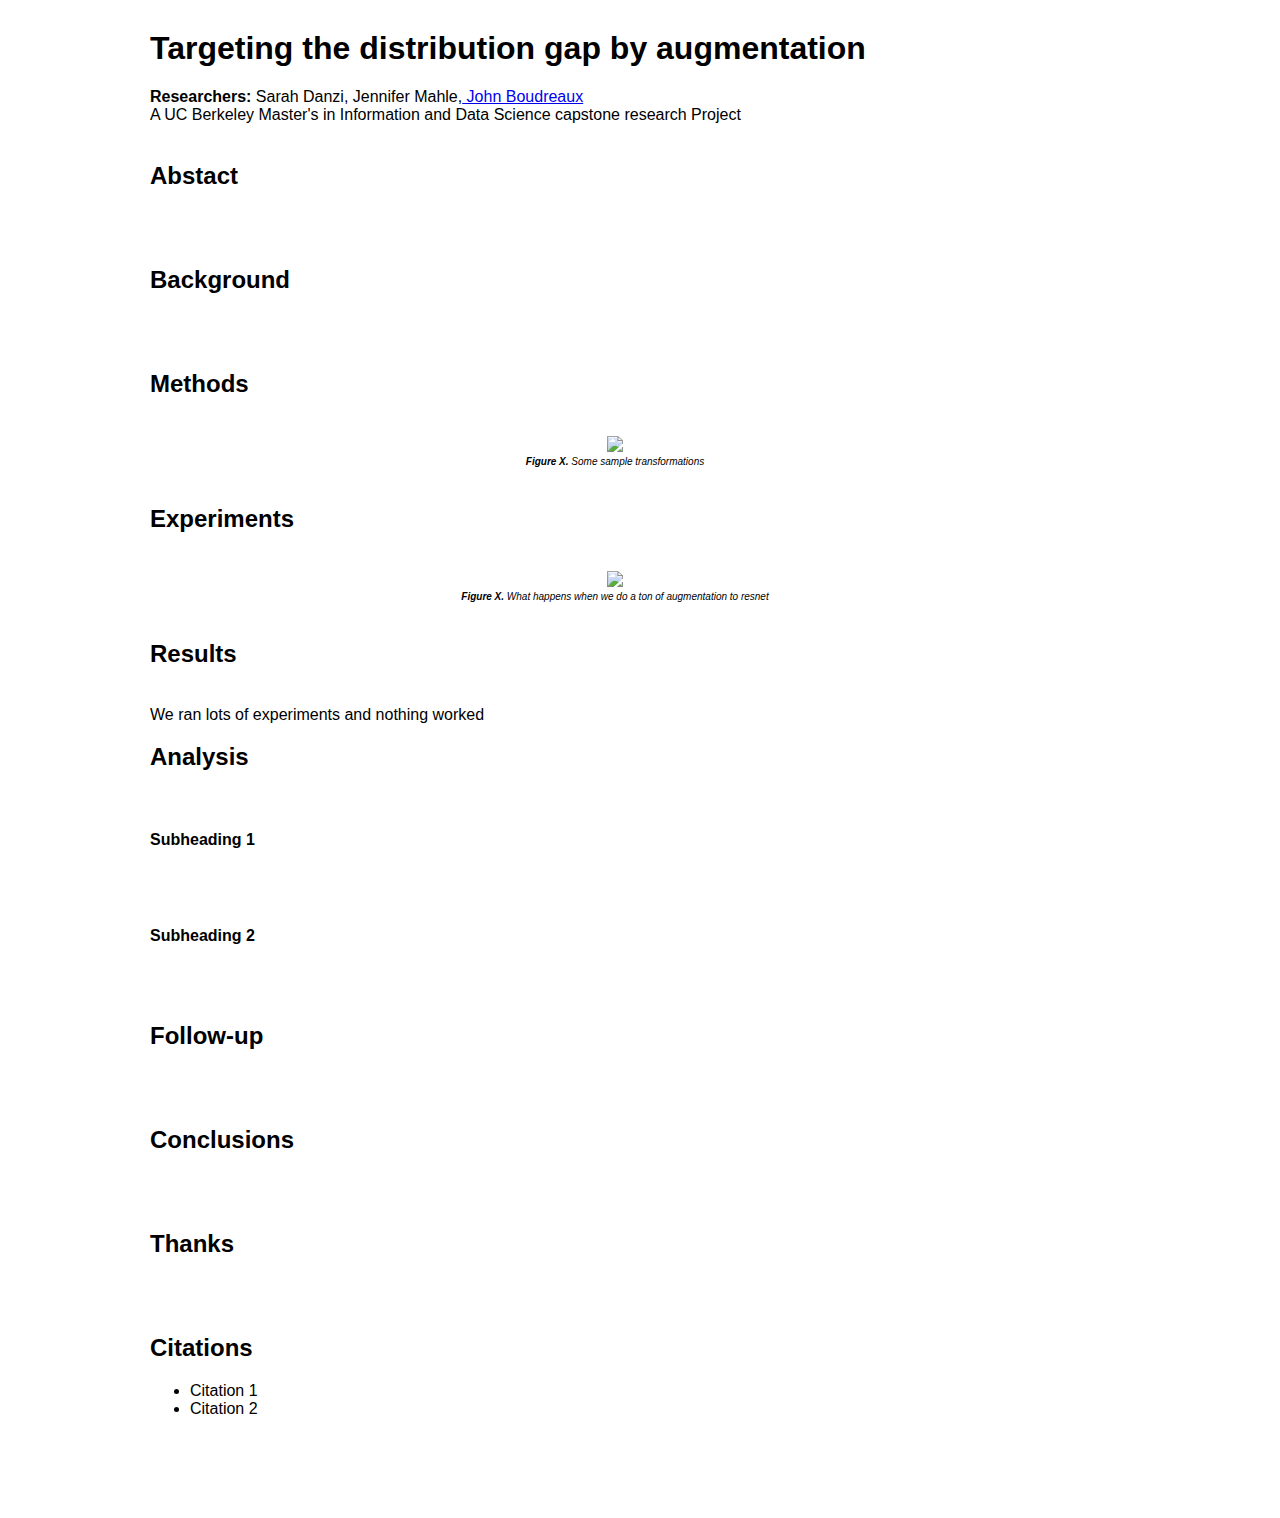
==== index.html @ 1fc65f1b "sample sarah commit" ====
<!DOCTYPE html>
<html lang="en">
  <head>
    <meta charset="UTF-8" />
    <title>Targeting the distribution gap via data augmentation</title>

    <link rel="stylesheet" href="./css/main.css" />
  </head>
  <body>
    <h1>
      Targeting the distribution gap by augmentation
    </h1>
        <strong>Researchers: </strong>Sarah Danzi, Jennifer Mahle,<a href="https://www.linkedin.com/in/boudreauxjohn/"> John Boudreaux</a>
        <br>
    A UC Berkeley Master's in Information and Data Science capstone research Project
    <br>
    <br>
    <h2>Abstact</h2>
    <br>
    <br>
    <h2>Background</h2>
    <br>
    <br>
    <h2>Methods</h2>
    <br>
    <div class="image">
      <img src="https://raw.githubusercontent.com/boudrejp/mids-capstone/master/img/augmentation_sample.JPG">
    </div>
    <div class="image-caption">
      <strong>Figure X.</strong> Some sample transformations
    </div>
    <br>
    <h2>Experiments</h2>
    <br>
    <div class="image">
      <img src="https://raw.githubusercontent.com/boudrejp/mids-capstone/master/img/resnet_ra_probabilities.JPG">
    </div>
    <div class="image-caption">
      <strong>Figure X.</strong> What happens when we do a ton of augmentation to resnet
    </div>

    <br>
    <h2>Results</h2>
    <br>
    We ran lots of experiments and nothing worked
    <br>
    <h2>Analysis</h2>
    <br>
    <h4>Subheading 1</h4>
    <br>
    <br>
    <h4>Subheading 2</h4>
    <br>
    <br>
    <h2>Follow-up</h2>
    <br>
    <br>
    <h2>Conclusions</h2>
    <br>
    <br>
    <h2>Thanks</h2>
    <br>
    <br>
    <h2>Citations</h2>
    <ul>
      <li>Citation 1</li>
      <li>Citation 2</li>
    </ul>

        <script src="./js/main.js"></script>
  </body>
</html>
---- css/main.css ----
body {
  margin-top: 30px;
  margin-right: 200px;
  margin-left: 150px;
  margin-bottom: 100px;
  font-family: Arial, Helvetica, sans-serif;
}

h1 {
  font-family: Arial, Helvetica, sans-serif;
}

.image {

  text-align: center;
}

.image-caption {
  font-size: 10px;
  text-align: center;
  font-style: italic;
}
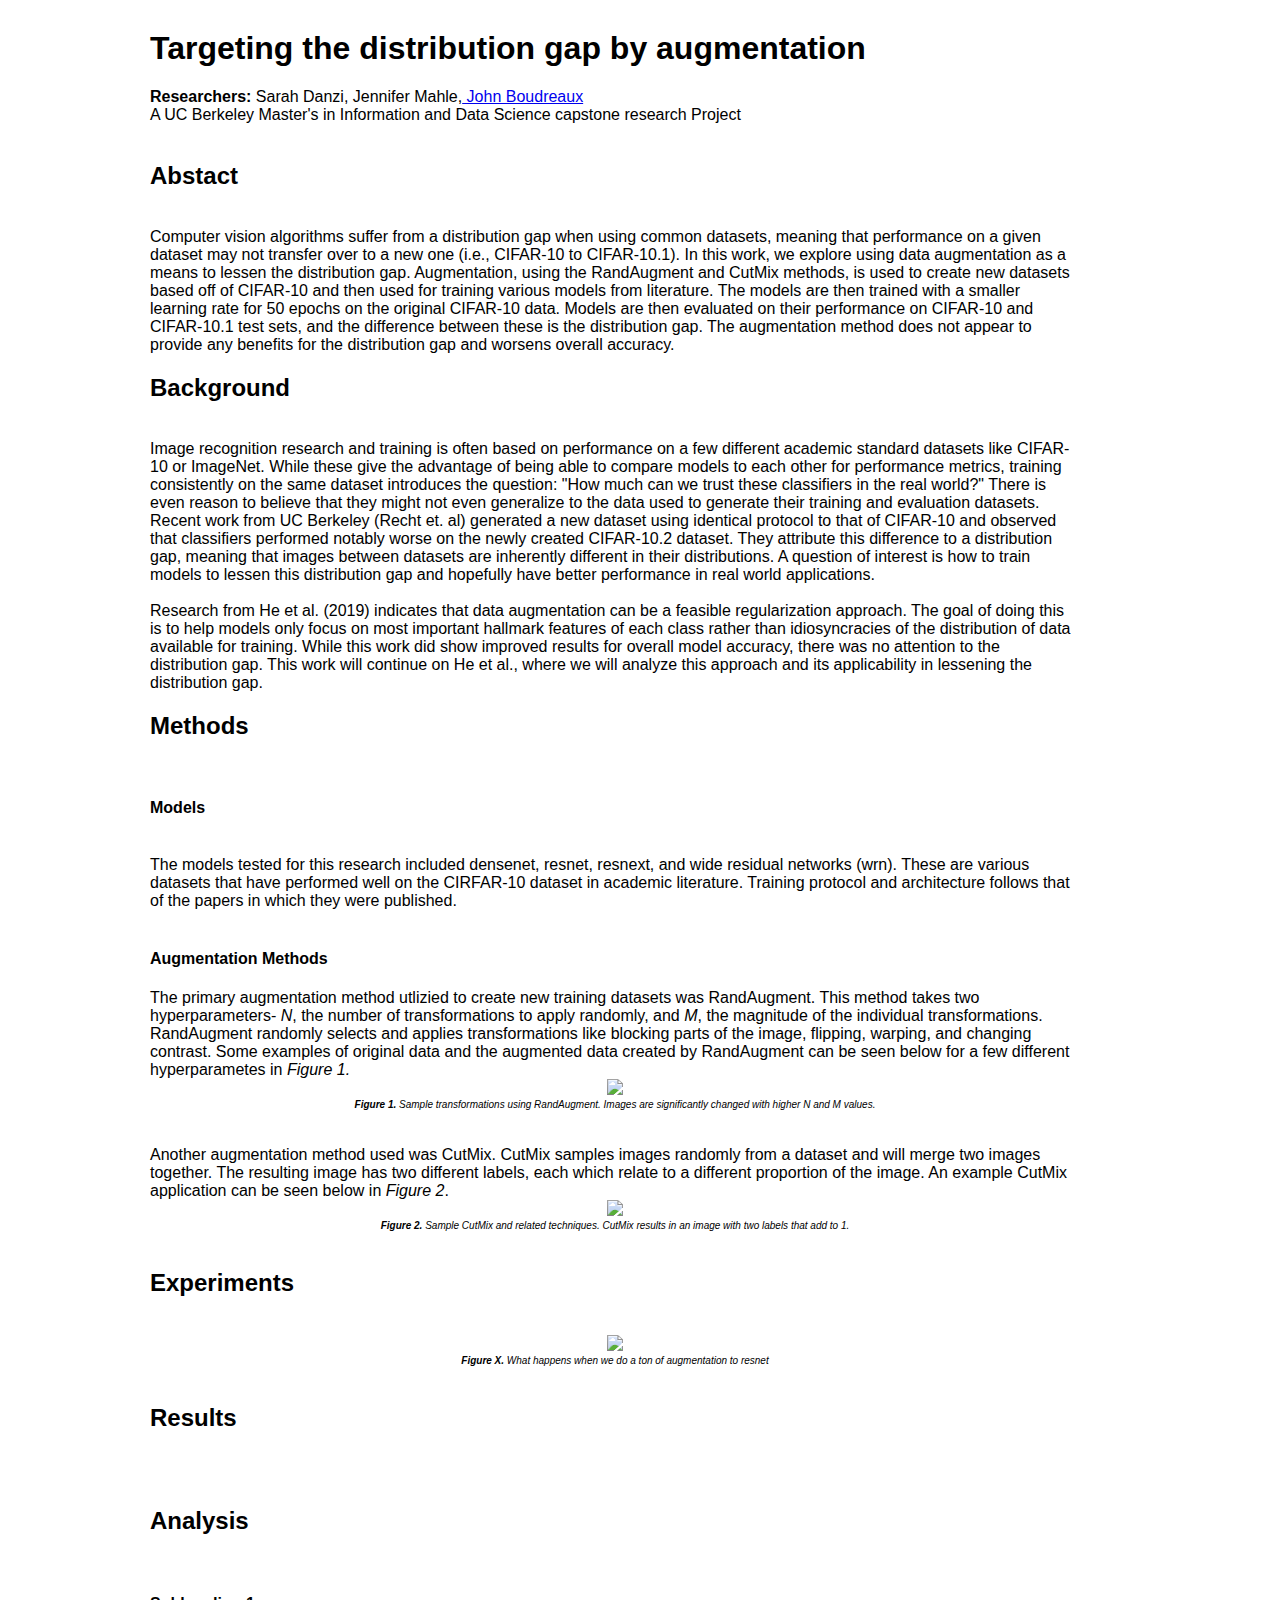
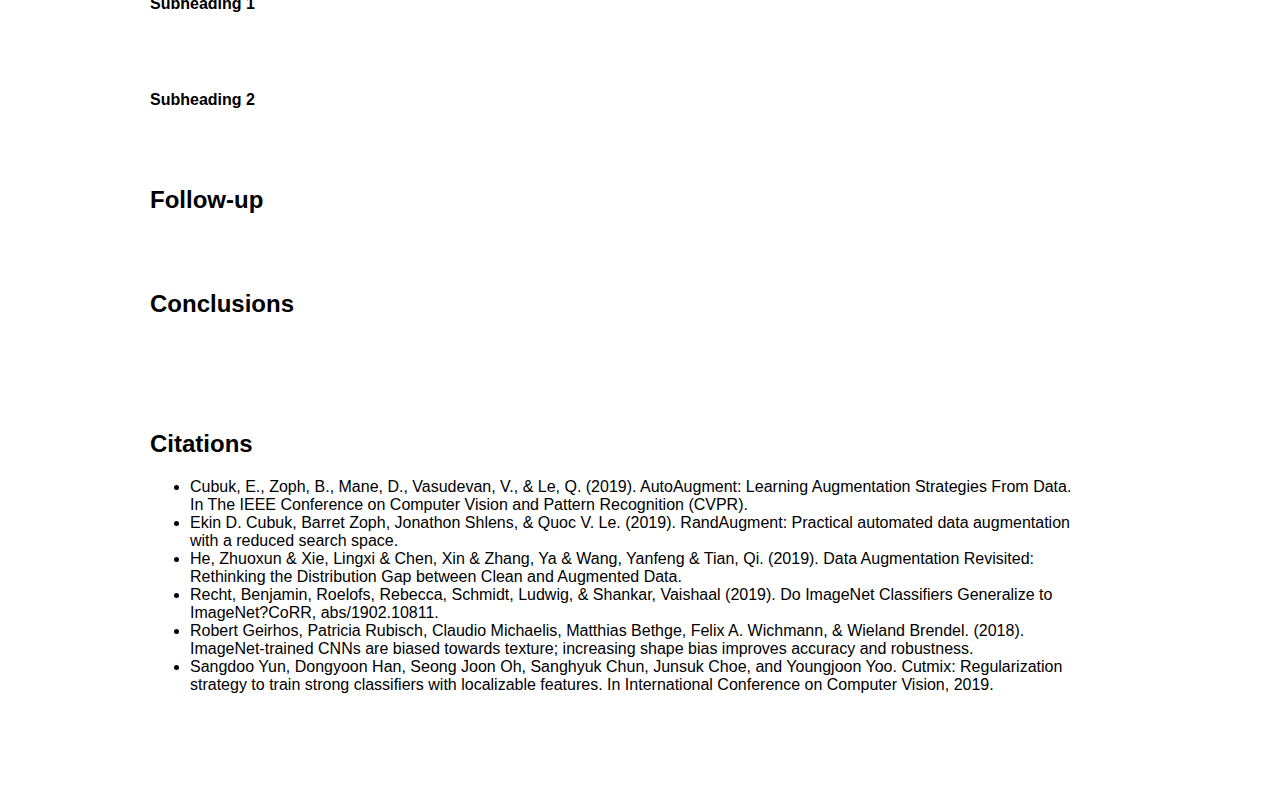
==== commit 3f96bb77: "adds abstract, background, methods" ====
--- a/index.html
+++ b/index.html
@@ -17,17 +17,41 @@
     <br>
     <h2>Abstact</h2>
     <br>
+    Computer vision algorithms suffer from a distribution gap when using common datasets, meaning that performance on a given dataset may not transfer over to a new one (i.e., CIFAR-10 to CIFAR-10.1). In this work, we explore using data augmentation as a means to lessen the distribution gap. Augmentation, using the RandAugment and CutMix methods, is used to create new datasets based off of CIFAR-10 and then used for training various models from literature. The models are then trained with a smaller learning rate for 50 epochs on the original CIFAR-10 data. Models are then evaluated on their performance on CIFAR-10 and CIFAR-10.1 test sets, and the difference between these is the distribution gap. The augmentation method does not appear to provide any benefits for the distribution gap and worsens overall accuracy.
     <br>
     <h2>Background</h2>
     <br>
+    Image recognition research and training is often based on performance on a few different academic standard datasets like CIFAR-10 or ImageNet. While these give the advantage of being able to compare models to each other for performance metrics, training consistently on the same dataset introduces the question: "How much can we trust these classifiers in the real world?" There is even reason to believe that they might not even generalize to the data used to generate their training and evaluation datasets. Recent work from UC Berkeley (Recht et. al) generated a new dataset using identical protocol to that of CIFAR-10 and observed that classifiers performed notably worse on the newly created CIFAR-10.2 dataset. They attribute this difference to a distribution gap, meaning that images between datasets are inherently different in their distributions. A question of interest is how to train models to lessen this distribution gap and hopefully have better performance in real world applications.
+    <br>
+    <br>
+    Research from He et al. (2019) indicates that data augmentation can be a feasible regularization approach. The goal of doing this is to help models only focus on most important hallmark features of each class rather than idiosyncracies of the distribution of data available for training. While this work did show improved results for overall model accuracy, there was no attention to the distribution gap. This work will continue on He et al., where we will analyze this approach and its applicability in lessening the distribution gap.
+
     <br>
     <h2>Methods</h2>
     <br>
+    <h4>Models</h4>
+    <br>
+    The models tested for this research included densenet, resnet, resnext, and wide residual networks (wrn). These are various datasets that have performed well on the CIRFAR-10 dataset in academic literature. Training protocol and architecture follows that of the papers in which they were published.
+    <br>
+    <br>
+    <h4>Augmentation Methods</h4>
+    The primary augmentation method utlizied to create new training datasets was RandAugment. This method takes two hyperparameters- <i>N</i>, the number of transformations to apply randomly, and <i>M</i>, the magnitude of the individual transformations. RandAugment randomly selects and applies transformations like blocking parts of the image, flipping, warping, and changing contrast. Some examples of original data and the augmented data created by RandAugment can be seen below for a few different hyperparametes in <i>Figure 1.</i>
+
     <div class="image">
       <img src="https://raw.githubusercontent.com/boudrejp/mids-capstone/master/img/augmentation_sample.JPG">
     </div>
     <div class="image-caption">
-      <strong>Figure X.</strong> Some sample transformations
+      <strong>Figure 1.</strong> Sample transformations using RandAugment. Images are significantly changed with higher N and M values.
+    </div>
+    <br>
+    <br>
+    Another augmentation method used was CutMix. CutMix samples images randomly from a dataset and will merge two images together. The resulting image has two different labels, each which relate to a different proportion of the image. An example CutMix application can be seen below in <i>Figure 2</i>.
+    <br>
+    <div class="image">
+      <img src="https://raw.githubusercontent.com/boudrejp/mids-capstone/master/img/cutmix_example.JPG">
+    </div>
+    <div class="image-caption">
+      <strong>Figure 2.</strong> Sample CutMix and related techniques. CutMix results in an image with two labels that add to 1.
     </div>
     <br>
     <h2>Experiments</h2>
@@ -42,7 +66,6 @@
     <br>
     <h2>Results</h2>
     <br>
-    We ran lots of experiments and nothing worked
     <br>
     <h2>Analysis</h2>
     <br>
@@ -58,13 +81,17 @@
     <h2>Conclusions</h2>
     <br>
     <br>
-    <h2>Thanks</h2>
+    <!--<h2>Thanks</h2> no spoilers! -->
     <br>
     <br>
     <h2>Citations</h2>
     <ul>
-      <li>Citation 1</li>
-      <li>Citation 2</li>
+      <li>Cubuk, E., Zoph, B., Mane, D., Vasudevan, V., & Le, Q. (2019). AutoAugment: Learning Augmentation Strategies From Data. In The IEEE Conference on Computer Vision and Pattern Recognition (CVPR).</li>
+      <li>Ekin D. Cubuk, Barret Zoph, Jonathon Shlens, & Quoc V. Le. (2019). RandAugment: Practical automated data augmentation with a reduced search space.</li>
+      <li>He, Zhuoxun & Xie, Lingxi & Chen, Xin & Zhang, Ya & Wang, Yanfeng & Tian, Qi. (2019). Data Augmentation Revisited: Rethinking the Distribution Gap between Clean and Augmented Data.</li>
+      <li>Recht, Benjamin, Roelofs, Rebecca, Schmidt, Ludwig, & Shankar, Vaishaal (2019).  Do ImageNet Classifiers Generalize to ImageNet?CoRR, abs/1902.10811.</li>
+      <li>Robert Geirhos, Patricia Rubisch, Claudio Michaelis, Matthias Bethge, Felix A. Wichmann, & Wieland Brendel. (2018). ImageNet-trained CNNs are biased towards texture; increasing shape bias improves accuracy and robustness.</li>
+      <li>Sangdoo Yun, Dongyoon Han, Seong Joon Oh, Sanghyuk Chun, Junsuk Choe, and Youngjoon Yoo. Cutmix: Regularization strategy to train strong classifiers with localizable features. In International Conference on Computer Vision, 2019.</li>
     </ul>
 
         <script src="./js/main.js"></script>
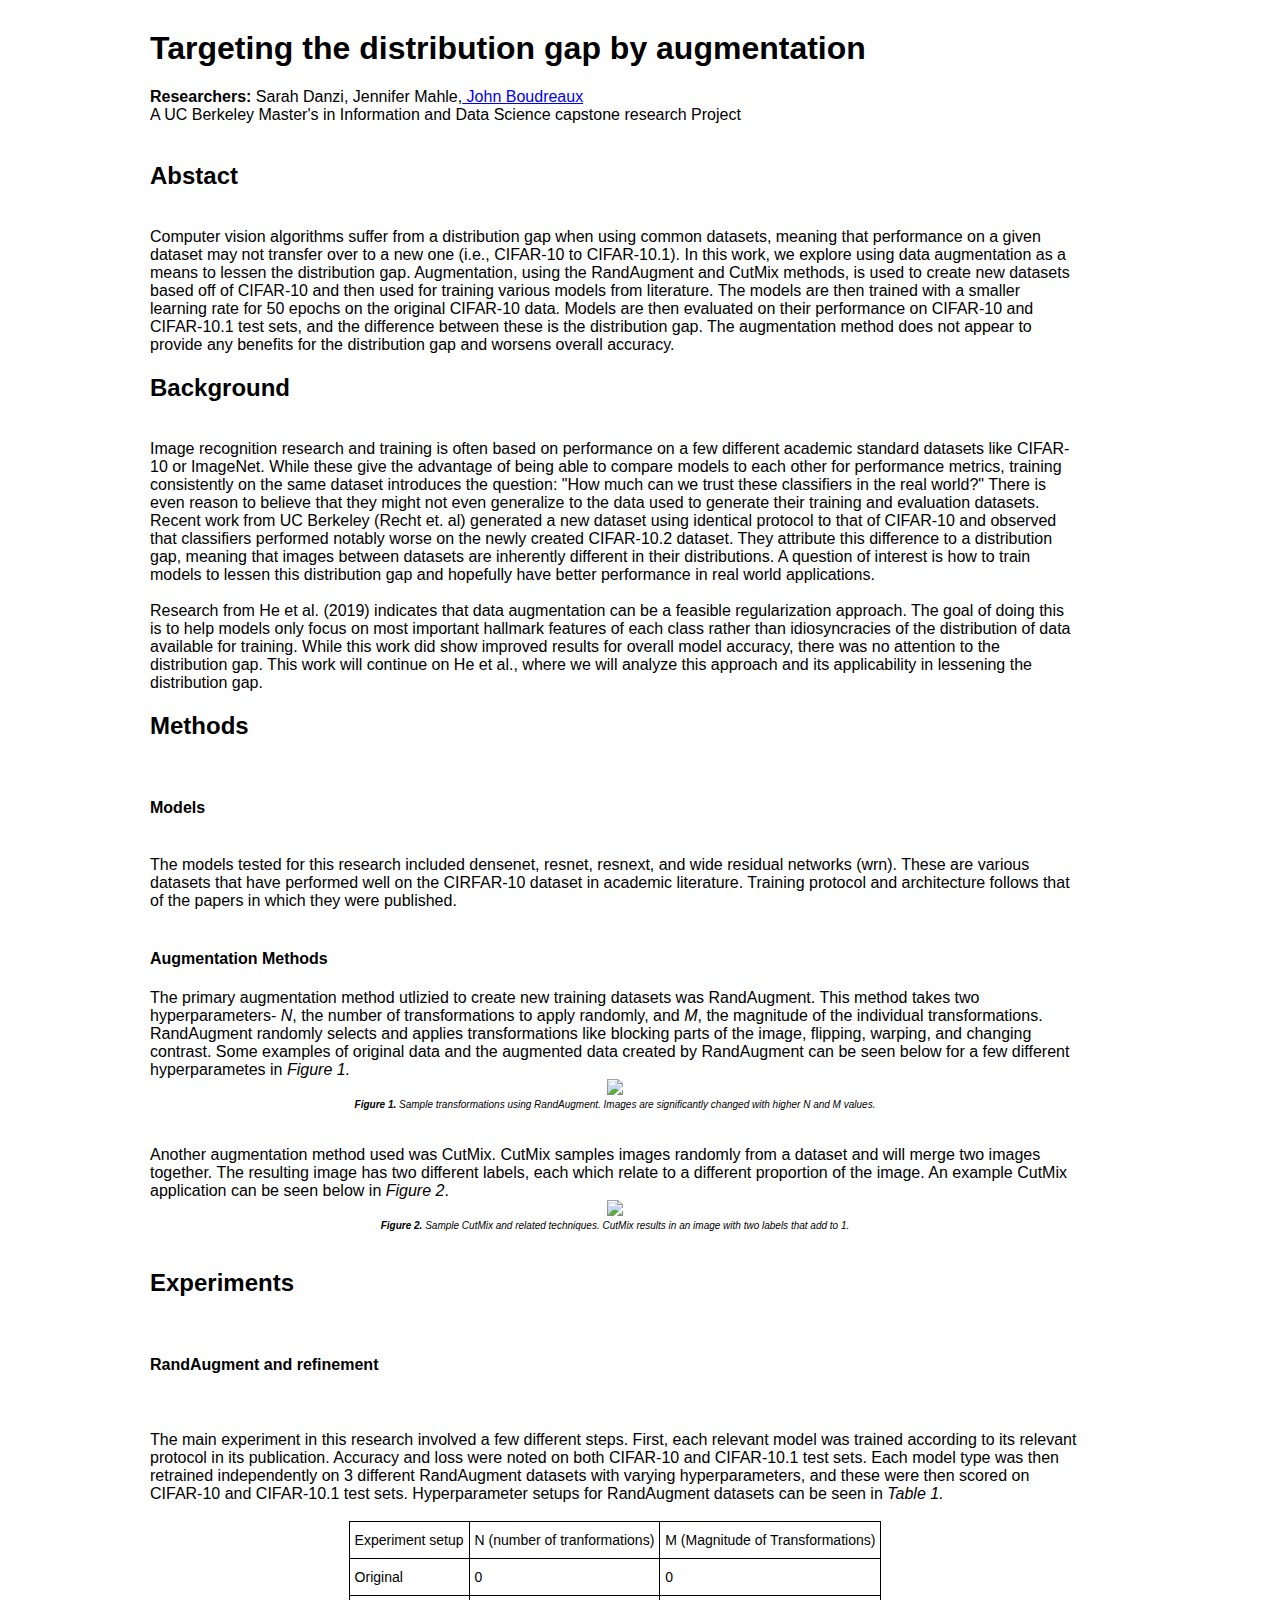
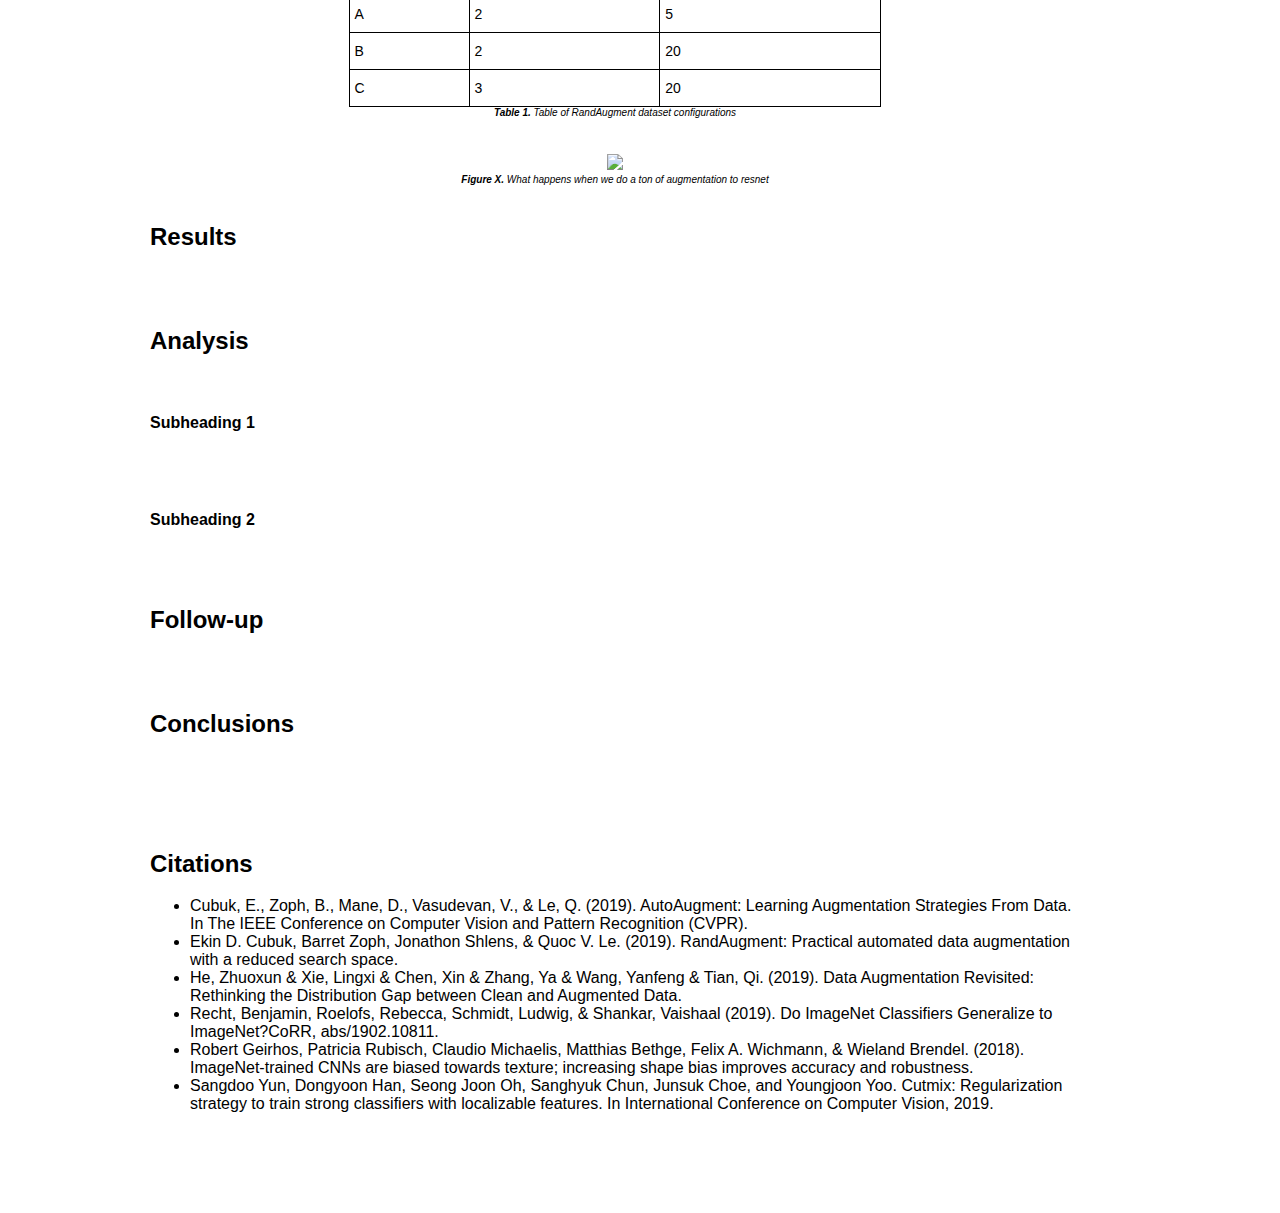
==== commit 58101267: "adds more about experiment procedure" ====
--- a/index.html
+++ b/index.html
@@ -56,6 +56,48 @@
     <br>
     <h2>Experiments</h2>
     <br>
+    <h4>RandAugment and refinement</h4>
+    <br>
+    <br>
+    The main experiment in this research involved a few different steps. First, each relevant model was trained according to its relevant protocol in its publication. Accuracy and loss were noted on both CIFAR-10 and CIFAR-10.1 test sets. Each model type was then retrained independently on 3 different RandAugment datasets with varying hyperparameters, and these were then scored on CIFAR-10 and CIFAR-10.1 test sets. Hyperparameter setups for RandAugment datasets can be seen in <i>Table 1.</i>
+    <br>
+    <br>
+      <table class = "tg">
+<thead>
+  <tr>
+    <th class="tg-0lax">Experiment setup</th>
+    <th class="tg-0lax">N (number of tranformations)</th>
+    <th class="tg-0lax">M (Magnitude of Transformations)</th>
+  </tr>
+</thead>
+<tbody>
+  <tr>
+    <td class="tg-0lax">Original</td>
+    <td class="tg-0lax">0</td>
+    <td class="tg-0lax">0</td>
+  </tr>
+  <tr>
+    <td class="tg-0lax">A</td>
+    <td class="tg-0lax">2</td>
+    <td class="tg-0lax">5</td>
+  </tr>
+  <tr>
+    <td class="tg-0lax">B</td>
+    <td class="tg-0lax">2</td>
+    <td class="tg-0lax">20</td>
+  </tr>
+  <tr>
+    <td class="tg-0lax">C</td>
+    <td class="tg-0lax">3</td>
+    <td class="tg-0lax">20</td>
+  </tr>
+</tbody>
+</table>
+    <div class="image-caption">
+      <strong>Table 1.</strong> Table of RandAugment dataset configurations
+    </div>
+    <br>
+    <br>
     <div class="image">
       <img src="https://raw.githubusercontent.com/boudrejp/mids-capstone/master/img/resnet_ra_probabilities.JPG">
     </div>
--- a/css/main.css
+++ b/css/main.css
@@ -20,3 +20,37 @@
   text-align: center;
   font-style: italic;
 }
+
+.tg  {
+  margin-left:auto;
+  margin-right:auto;
+  border-collapse:collapse;
+  border-spacing:0;
+}
+
+.tg td{
+  border-color:black;
+  border-style:solid;
+  border-width:1px;
+  font-family:Arial, sans-serif;
+  font-size:14px;
+  overflow:hidden;
+  padding:10px 5px;
+  word-break:normal;
+}
+
+.tg th{
+  border-color:black;
+  border-style:solid;
+  border-width:1px;
+  font-family:Arial, sans-serif;font-size:14px;
+  font-weight:normal;
+  overflow:hidden;
+  padding:10px 5px;
+  word-break:normal;
+}
+
+.tg .tg-0lax{
+  text-align:left;
+  vertical-align:top
+}
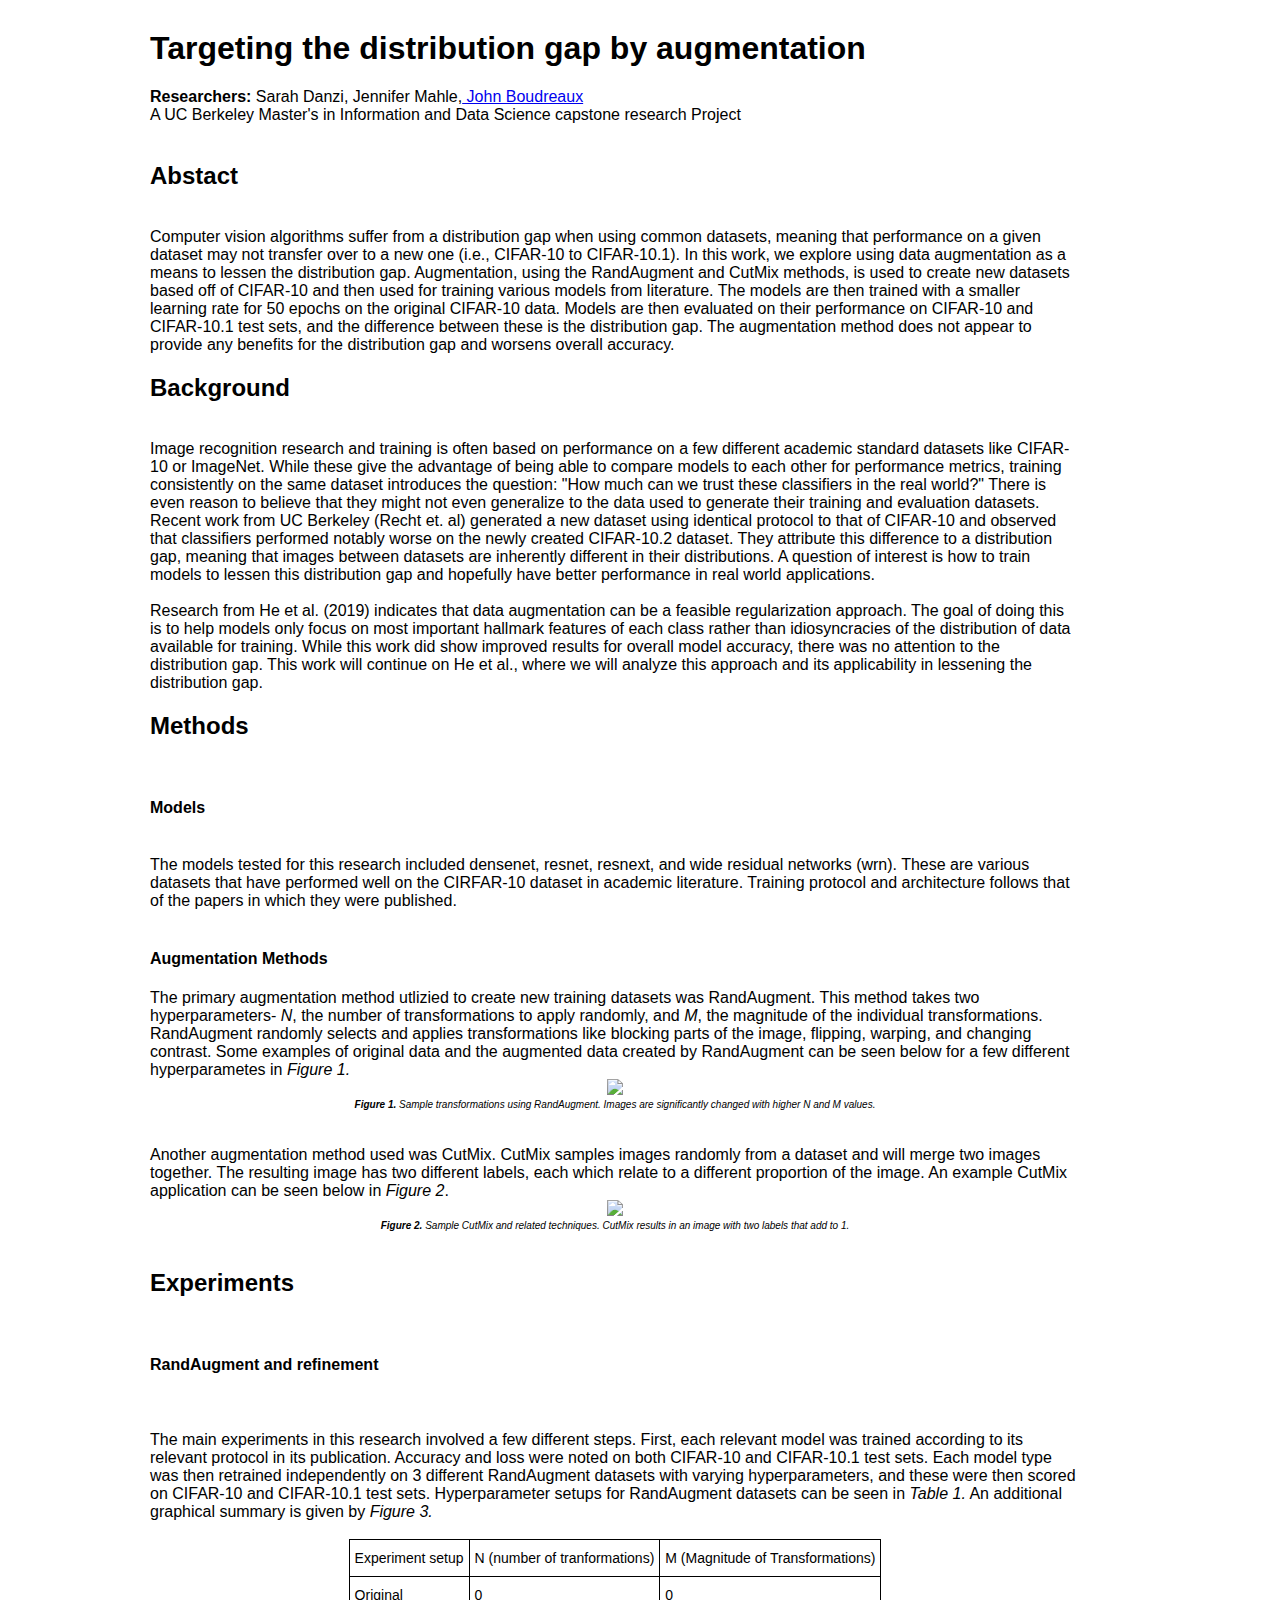
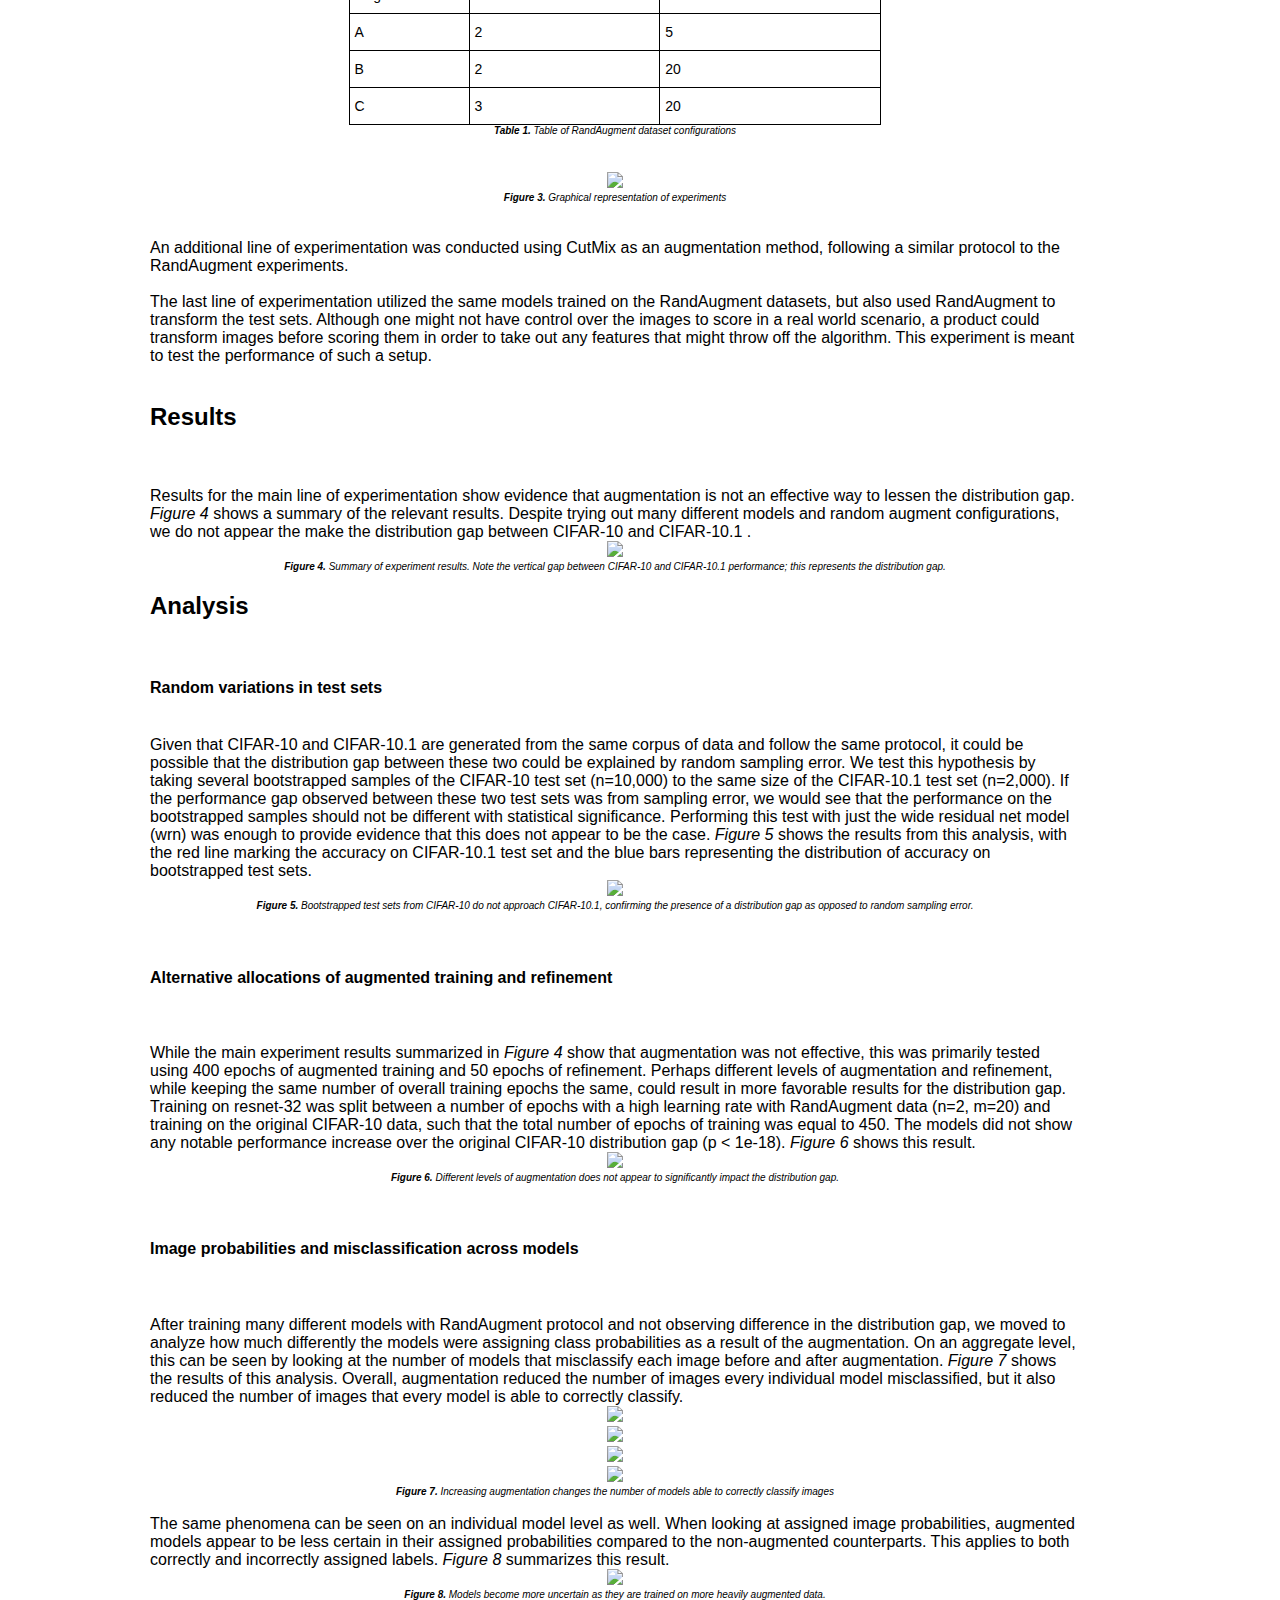
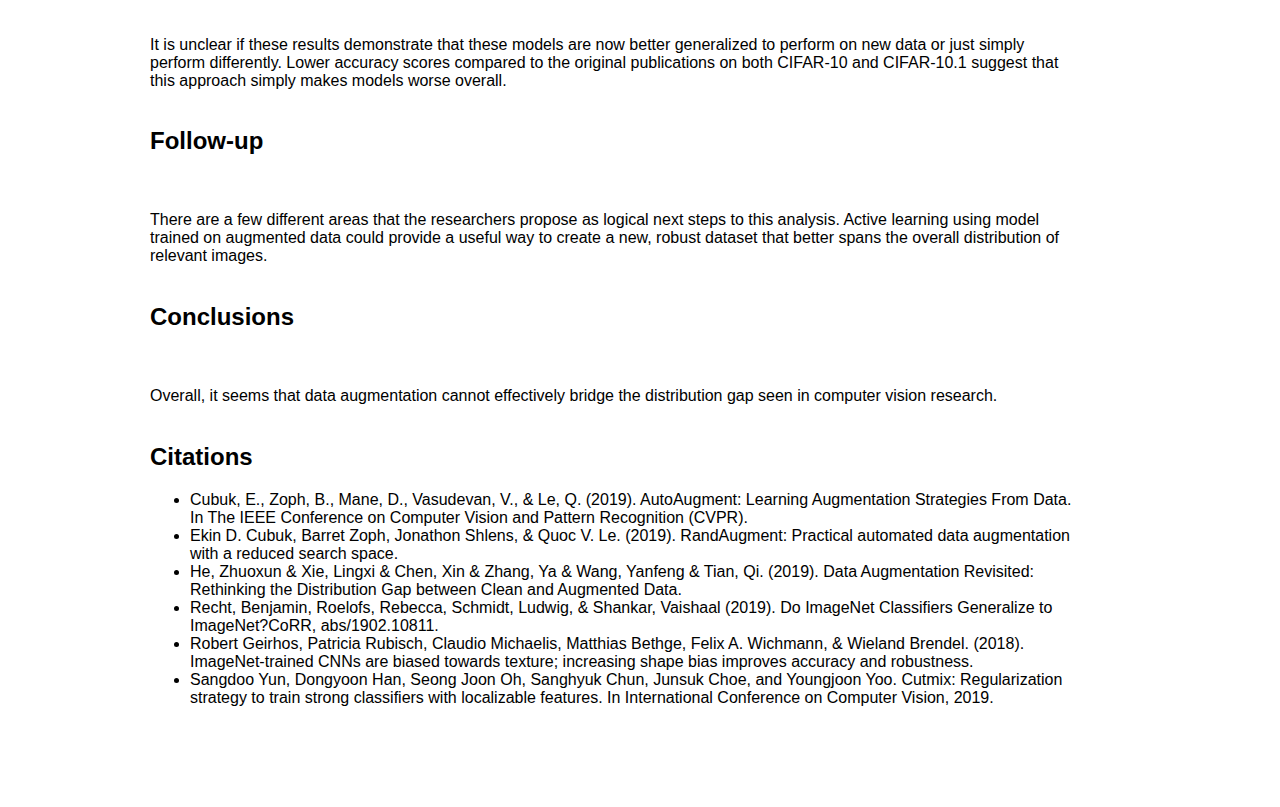
==== commit b2161287: "adds images and text for initial posting" ====
--- a/index.html
+++ b/index.html
@@ -59,7 +59,7 @@
     <h4>RandAugment and refinement</h4>
     <br>
     <br>
-    The main experiment in this research involved a few different steps. First, each relevant model was trained according to its relevant protocol in its publication. Accuracy and loss were noted on both CIFAR-10 and CIFAR-10.1 test sets. Each model type was then retrained independently on 3 different RandAugment datasets with varying hyperparameters, and these were then scored on CIFAR-10 and CIFAR-10.1 test sets. Hyperparameter setups for RandAugment datasets can be seen in <i>Table 1.</i>
+    The main experiments in this research involved a few different steps. First, each relevant model was trained according to its relevant protocol in its publication. Accuracy and loss were noted on both CIFAR-10 and CIFAR-10.1 test sets. Each model type was then retrained independently on 3 different RandAugment datasets with varying hyperparameters, and these were then scored on CIFAR-10 and CIFAR-10.1 test sets. Hyperparameter setups for RandAugment datasets can be seen in <i>Table 1.</i> An additional graphical summary is given by <i>Figure 3.</i>
     <br>
     <br>
       <table class = "tg">
@@ -99,30 +99,103 @@
     <br>
     <br>
     <div class="image">
+      <img src="https://raw.githubusercontent.com/boudrejp/mids-capstone/master/img/experiment_setup.JPG">
+    </div>
+    <div class="image-caption">
+      <strong>Figure 3.</strong> Graphical representation of experiments
+    </div>
+    <br>
+    <br>
+    An additional line of experimentation was conducted using CutMix as an augmentation method, following a similar protocol to the RandAugment experiments.
+    <br>
+    <br>
+    The last line of experimentation utilized the same models trained on the RandAugment datasets, but also used RandAugment to transform the test sets. Although one might not have control over the images to score in a real world scenario, a product could transform images before scoring them in order to take out any features that might throw off the algorithm. This experiment is meant to test the performance of such a setup.
+    <br>
+    <br>
+    <h2>Results</h2>
+    <br>
+    <br>
+    Results for the main line of experimentation show evidence that augmentation is not an effective way to lessen the distribution gap. <i>Figure 4</i> shows a summary of the relevant results. Despite trying out many different models and random augment configurations, we do not appear the make the distribution gap between CIFAR-10 and CIFAR-10.1 .
+    <br>
+    <div class="image">
+      <img src="https://raw.githubusercontent.com/boudrejp/mids-capstone/master/img/summary_results.JPG">
+    </div>
+    <div class="image-caption">
+      <strong>Figure 4.</strong> Summary of experiment results. Note the vertical gap between CIFAR-10 and CIFAR-10.1 performance; this represents the distribution gap.
+    </div>
+    <h2>Analysis</h2>
+    <br>
+    <h4>Random variations in test sets</h4>
+    <br>
+    Given that CIFAR-10 and CIFAR-10.1 are generated from the same corpus of data and follow the same protocol, it could be possible that the distribution gap between these two could be explained by random sampling error. We test this hypothesis by taking several bootstrapped samples of the CIFAR-10 test set (n=10,000) to the same size of the CIFAR-10.1 test set (n=2,000). If the performance gap observed between these two test sets was from sampling error, we would see that the performance on the bootstrapped samples should not be different with statistical significance. Performing this test with just the wide residual net model (wrn) was enough to provide evidence that this does not appear to be the case. <i>Figure 5</i> shows the results from this analysis, with the red line marking the accuracy on CIFAR-10.1 test set and the blue bars representing the distribution of accuracy on bootstrapped test sets.
+
+    <br>
+    <div class="image">
+      <img src="https://raw.githubusercontent.com/boudrejp/mids-capstone/master/img/wrn_accuracy_sample.JPG">
+    </div>
+    <div class="image-caption">
+      <strong>Figure 5.</strong> Bootstrapped test sets from CIFAR-10 do not approach CIFAR-10.1, confirming the presence of a distribution gap as opposed to random sampling error.
+    </div>
+    <br>
+    <br>
+    <h4>Alternative allocations of augmented training and refinement</h4>
+    <br>
+    <br>
+    While the main experiment results summarized in <i>Figure 4</i> show that augmentation was not effective, this was primarily tested using 400 epochs of augmented training and 50 epochs of refinement. Perhaps different levels of augmentation and refinement, while keeping the same number of overall training epochs the same, could result in more favorable results for the distribution gap. Training on resnet-32 was split between a number of epochs with a high learning rate with RandAugment data (n=2, m=20) and training on the original CIFAR-10 data, such that the total number of epochs of training was equal to 450. The models did not show any notable performance increase over the original CIFAR-10 distribution gap (p < 1e-18). <i>Figure 6</i> shows this result.
+    <br>
+    <div class="image">
+      <img src="https://raw.githubusercontent.com/boudrejp/mids-capstone/master/img/alternative_epochs.JPG">
+    </div>
+    <div class="image-caption">
+      <strong>Figure 6.</strong> Different levels of augmentation does not appear to significantly impact the distribution gap.
+    </div>
+    <br>
+    <br>
+    <h4>Image probabilities and misclassification across models</h4>
+    <br>
+    <br>
+    After training many different models with RandAugment protocol and not observing difference in the distribution gap, we moved to analyze how much differently the models were assigning class probabilities as a result of the augmentation. On an aggregate level, this can be seen by looking at the number of models that misclassify each image before and after augmentation. <i>Figure 7</i> shows the results of this analysis. Overall, augmentation reduced the number of images every individual model misclassified, but it also reduced the number of images that every model is able to correctly classify.
+    <br>
+    <div class="image">
+      <img src="https://raw.githubusercontent.com/boudrejp/mids-capstone/master/img/misclassified_agg_ra_0_0.JPG">
+      <br>
+      <img src="https://raw.githubusercontent.com/boudrejp/mids-capstone/master/img/misclassified_agg_ra_2_5.JPG">
+      <br>
+      <img src="https://raw.githubusercontent.com/boudrejp/mids-capstone/master/img/misclassified_agg_ra_2_20.JPG">
+      <br>
+      <img src="https://raw.githubusercontent.com/boudrejp/mids-capstone/master/img/misclassified_agg_ra_3_20.JPG">
+      <br>
+    </div>
+    <div class="image-caption">
+      <strong>Figure 7.</strong> Increasing augmentation changes the number of models able to correctly classify images
+    </div>
+    <br>
+    The same phenomena can be seen on an individual model level as well. When looking at assigned image probabilities, augmented models appear to be less certain in their assigned probabilities compared to the non-augmented counterparts. This applies to both correctly and incorrectly assigned labels. <i>Figure 8</i> summarizes this result.
+    <br>
+    <div class="image">
       <img src="https://raw.githubusercontent.com/boudrejp/mids-capstone/master/img/resnet_ra_probabilities.JPG">
     </div>
     <div class="image-caption">
-      <strong>Figure X.</strong> What happens when we do a ton of augmentation to resnet
-    </div>
-
-    <br>
-    <h2>Results</h2>
-    <br>
-    <br>
-    <h2>Analysis</h2>
-    <br>
-    <h4>Subheading 1</h4>
-    <br>
-    <br>
-    <h4>Subheading 2</h4>
+      <strong>Figure 8.</strong> Models become more uncertain as they are trained on more heavily augmented data.
+    </div>
+
+
+
+    <br>
+    <br>
+    It is unclear if these results demonstrate that these models are now better generalized to perform on new data or just simply perform differently. Lower accuracy scores compared to the original publications on both CIFAR-10 and CIFAR-10.1 suggest that this approach simply makes models worse overall.
     <br>
     <br>
     <h2>Follow-up</h2>
     <br>
     <br>
+    There are a few different areas that the researchers propose as logical next steps to this analysis. Active learning using model trained on augmented data could provide a useful way to create a new, robust dataset that better spans the overall distribution of relevant images.
+    <br>
+    <br>
     <h2>Conclusions</h2>
     <br>
     <br>
+    Overall, it seems that data augmentation cannot effectively bridge the distribution gap seen in computer vision research. 
     <!--<h2>Thanks</h2> no spoilers! -->
     <br>
     <br>
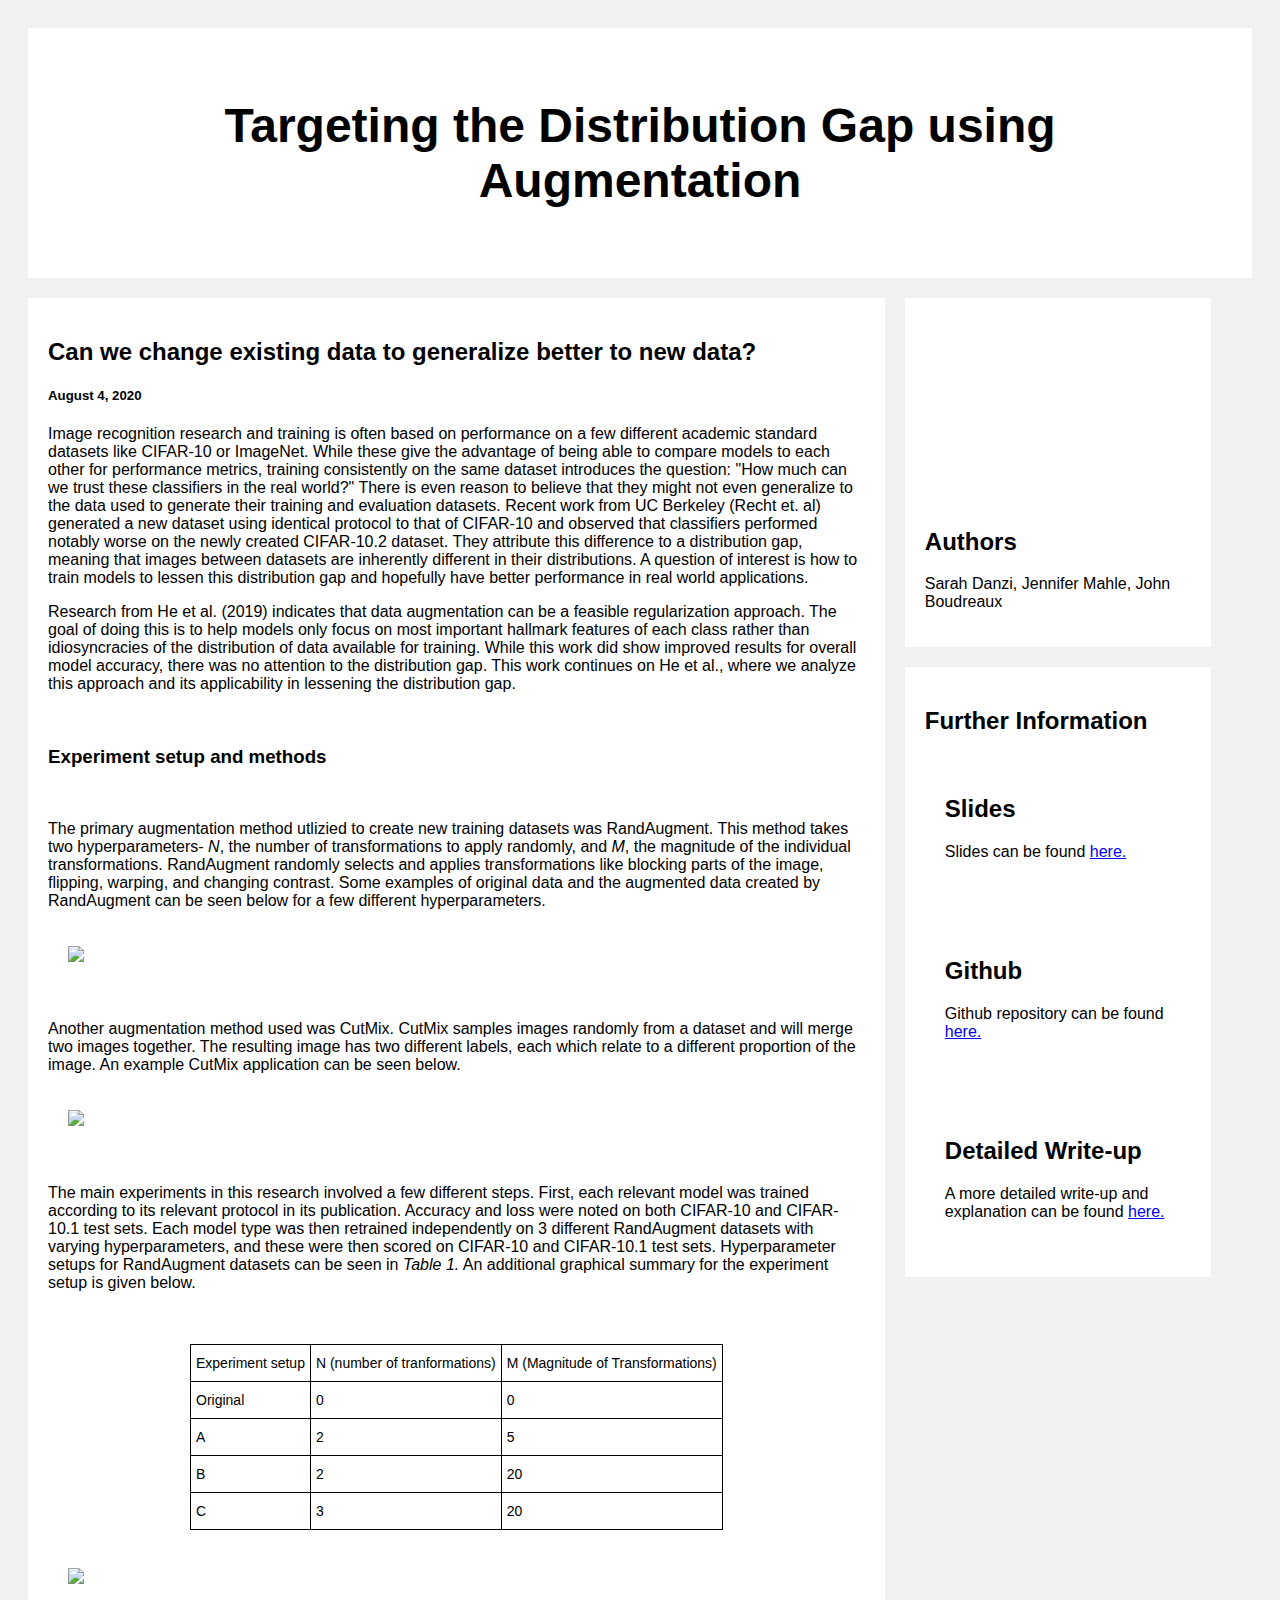
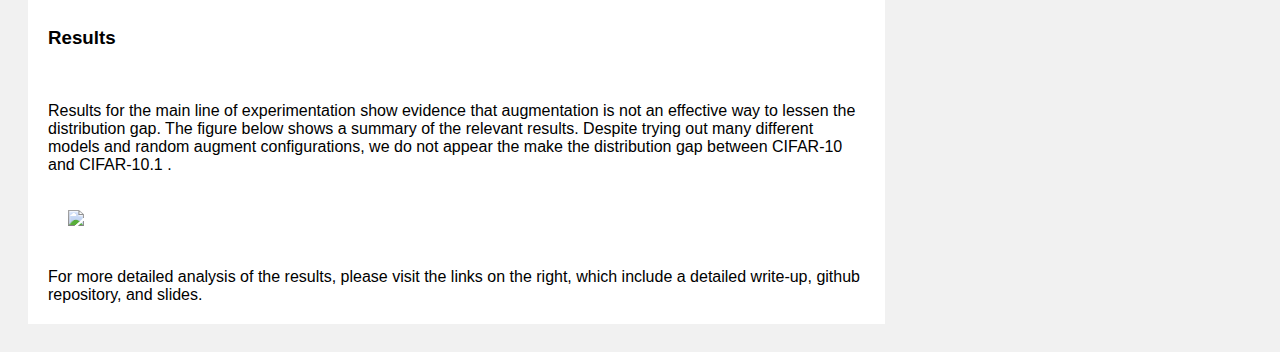
==== commit 0ac0d7b9: "changes to traditional blog layout" ====
--- a/index.html
+++ b/index.html
@@ -1,214 +1,125 @@
 <!DOCTYPE html>
-<html lang="en">
+<html lang="en" dir="ltr">
   <head>
-    <meta charset="UTF-8" />
-    <title>Targeting the distribution gap via data augmentation</title>
-
-    <link rel="stylesheet" href="./css/main.css" />
+    <meta charset="utf-8">
+    <link rel="stylesheet" href="./css/styles.css" />
+    <title>Targeting the Distribution Gap using Augmentation
+</title>
   </head>
   <body>
-    <h1>
-      Targeting the distribution gap by augmentation
-    </h1>
-        <strong>Researchers: </strong>Sarah Danzi, Jennifer Mahle,<a href="https://www.linkedin.com/in/boudreauxjohn/"> John Boudreaux</a>
-        <br>
-    A UC Berkeley Master's in Information and Data Science capstone research Project
-    <br>
-    <br>
-    <h2>Abstact</h2>
-    <br>
-    Computer vision algorithms suffer from a distribution gap when using common datasets, meaning that performance on a given dataset may not transfer over to a new one (i.e., CIFAR-10 to CIFAR-10.1). In this work, we explore using data augmentation as a means to lessen the distribution gap. Augmentation, using the RandAugment and CutMix methods, is used to create new datasets based off of CIFAR-10 and then used for training various models from literature. The models are then trained with a smaller learning rate for 50 epochs on the original CIFAR-10 data. Models are then evaluated on their performance on CIFAR-10 and CIFAR-10.1 test sets, and the difference between these is the distribution gap. The augmentation method does not appear to provide any benefits for the distribution gap and worsens overall accuracy.
-    <br>
-    <h2>Background</h2>
-    <br>
-    Image recognition research and training is often based on performance on a few different academic standard datasets like CIFAR-10 or ImageNet. While these give the advantage of being able to compare models to each other for performance metrics, training consistently on the same dataset introduces the question: "How much can we trust these classifiers in the real world?" There is even reason to believe that they might not even generalize to the data used to generate their training and evaluation datasets. Recent work from UC Berkeley (Recht et. al) generated a new dataset using identical protocol to that of CIFAR-10 and observed that classifiers performed notably worse on the newly created CIFAR-10.2 dataset. They attribute this difference to a distribution gap, meaning that images between datasets are inherently different in their distributions. A question of interest is how to train models to lessen this distribution gap and hopefully have better performance in real world applications.
-    <br>
-    <br>
-    Research from He et al. (2019) indicates that data augmentation can be a feasible regularization approach. The goal of doing this is to help models only focus on most important hallmark features of each class rather than idiosyncracies of the distribution of data available for training. While this work did show improved results for overall model accuracy, there was no attention to the distribution gap. This work will continue on He et al., where we will analyze this approach and its applicability in lessening the distribution gap.
 
-    <br>
-    <h2>Methods</h2>
-    <br>
-    <h4>Models</h4>
-    <br>
-    The models tested for this research included densenet, resnet, resnext, and wide residual networks (wrn). These are various datasets that have performed well on the CIRFAR-10 dataset in academic literature. Training protocol and architecture follows that of the papers in which they were published.
-    <br>
-    <br>
-    <h4>Augmentation Methods</h4>
-    The primary augmentation method utlizied to create new training datasets was RandAugment. This method takes two hyperparameters- <i>N</i>, the number of transformations to apply randomly, and <i>M</i>, the magnitude of the individual transformations. RandAugment randomly selects and applies transformations like blocking parts of the image, flipping, warping, and changing contrast. Some examples of original data and the augmented data created by RandAugment can be seen below for a few different hyperparametes in <i>Figure 1.</i>
+    <div class="header">
+      <h2>Targeting the Distribution Gap using Augmentation
+</h2>
+    </div>
 
-    <div class="image">
-      <img src="https://raw.githubusercontent.com/boudrejp/mids-capstone/master/img/augmentation_sample.JPG">
-    </div>
-    <div class="image-caption">
-      <strong>Figure 1.</strong> Sample transformations using RandAugment. Images are significantly changed with higher N and M values.
-    </div>
-    <br>
-    <br>
-    Another augmentation method used was CutMix. CutMix samples images randomly from a dataset and will merge two images together. The resulting image has two different labels, each which relate to a different proportion of the image. An example CutMix application can be seen below in <i>Figure 2</i>.
-    <br>
-    <div class="image">
-      <img src="https://raw.githubusercontent.com/boudrejp/mids-capstone/master/img/cutmix_example.JPG">
-    </div>
-    <div class="image-caption">
-      <strong>Figure 2.</strong> Sample CutMix and related techniques. CutMix results in an image with two labels that add to 1.
-    </div>
-    <br>
-    <h2>Experiments</h2>
-    <br>
-    <h4>RandAugment and refinement</h4>
-    <br>
-    <br>
-    The main experiments in this research involved a few different steps. First, each relevant model was trained according to its relevant protocol in its publication. Accuracy and loss were noted on both CIFAR-10 and CIFAR-10.1 test sets. Each model type was then retrained independently on 3 different RandAugment datasets with varying hyperparameters, and these were then scored on CIFAR-10 and CIFAR-10.1 test sets. Hyperparameter setups for RandAugment datasets can be seen in <i>Table 1.</i> An additional graphical summary is given by <i>Figure 3.</i>
-    <br>
-    <br>
-      <table class = "tg">
-<thead>
-  <tr>
-    <th class="tg-0lax">Experiment setup</th>
-    <th class="tg-0lax">N (number of tranformations)</th>
-    <th class="tg-0lax">M (Magnitude of Transformations)</th>
-  </tr>
-</thead>
-<tbody>
-  <tr>
-    <td class="tg-0lax">Original</td>
-    <td class="tg-0lax">0</td>
-    <td class="tg-0lax">0</td>
-  </tr>
-  <tr>
-    <td class="tg-0lax">A</td>
-    <td class="tg-0lax">2</td>
-    <td class="tg-0lax">5</td>
-  </tr>
-  <tr>
-    <td class="tg-0lax">B</td>
-    <td class="tg-0lax">2</td>
-    <td class="tg-0lax">20</td>
-  </tr>
-  <tr>
-    <td class="tg-0lax">C</td>
-    <td class="tg-0lax">3</td>
-    <td class="tg-0lax">20</td>
-  </tr>
-</tbody>
-</table>
-    <div class="image-caption">
-      <strong>Table 1.</strong> Table of RandAugment dataset configurations
-    </div>
-    <br>
-    <br>
-    <div class="image">
-      <img src="https://raw.githubusercontent.com/boudrejp/mids-capstone/master/img/experiment_setup.JPG">
-    </div>
-    <div class="image-caption">
-      <strong>Figure 3.</strong> Graphical representation of experiments
-    </div>
-    <br>
-    <br>
-    An additional line of experimentation was conducted using CutMix as an augmentation method, following a similar protocol to the RandAugment experiments.
-    <br>
-    <br>
-    The last line of experimentation utilized the same models trained on the RandAugment datasets, but also used RandAugment to transform the test sets. Although one might not have control over the images to score in a real world scenario, a product could transform images before scoring them in order to take out any features that might throw off the algorithm. This experiment is meant to test the performance of such a setup.
-    <br>
-    <br>
-    <h2>Results</h2>
-    <br>
-    <br>
-    Results for the main line of experimentation show evidence that augmentation is not an effective way to lessen the distribution gap. <i>Figure 4</i> shows a summary of the relevant results. Despite trying out many different models and random augment configurations, we do not appear the make the distribution gap between CIFAR-10 and CIFAR-10.1 .
-    <br>
-    <div class="image">
-      <img src="https://raw.githubusercontent.com/boudrejp/mids-capstone/master/img/summary_results.JPG">
-    </div>
-    <div class="image-caption">
-      <strong>Figure 4.</strong> Summary of experiment results. Note the vertical gap between CIFAR-10 and CIFAR-10.1 performance; this represents the distribution gap.
-    </div>
-    <h2>Analysis</h2>
-    <br>
-    <h4>Random variations in test sets</h4>
-    <br>
-    Given that CIFAR-10 and CIFAR-10.1 are generated from the same corpus of data and follow the same protocol, it could be possible that the distribution gap between these two could be explained by random sampling error. We test this hypothesis by taking several bootstrapped samples of the CIFAR-10 test set (n=10,000) to the same size of the CIFAR-10.1 test set (n=2,000). If the performance gap observed between these two test sets was from sampling error, we would see that the performance on the bootstrapped samples should not be different with statistical significance. Performing this test with just the wide residual net model (wrn) was enough to provide evidence that this does not appear to be the case. <i>Figure 5</i> shows the results from this analysis, with the red line marking the accuracy on CIFAR-10.1 test set and the blue bars representing the distribution of accuracy on bootstrapped test sets.
+    <div class="row">
+      <div class="leftcolumn">
+        <div class="card">
+          <h2>Can we change existing data to generalize better to new data?</h2>
+          <h5>August 4, 2020</h5>
+          <p>Image recognition research and training is often based on performance on a few different academic standard datasets like CIFAR-10 or ImageNet. While these give the advantage of being able to compare models to each other for performance metrics, training consistently on the same dataset introduces the question: "How much can we trust these classifiers in the real world?" There is even reason to believe that they might not even generalize to the data used to generate their training and evaluation datasets. Recent work from UC Berkeley (Recht et. al) generated a new dataset using identical protocol to that of CIFAR-10 and observed that classifiers performed notably worse on the newly created CIFAR-10.2 dataset. They attribute this difference to a distribution gap, meaning that images between datasets are inherently different in their distributions. A question of interest is how to train models to lessen this distribution gap and hopefully have better performance in real world applications.</p>
+          <p>Research from He et al. (2019) indicates that data augmentation can be a feasible regularization approach. The goal of doing this is to help models only focus on most important hallmark features of each class rather than idiosyncracies of the distribution of data available for training. While this work did show improved results for overall model accuracy, there was no attention to the distribution gap. This work continues on He et al., where we analyze this approach and its applicability in lessening the distribution gap.</p>
+          <br>
+          <h3>Experiment setup and methods</h3>
+          <br>
+          <p>
+            The primary augmentation method utlizied to create new training datasets was RandAugment. This method takes two hyperparameters- <i>N</i>, the number of transformations to apply randomly, and <i>M</i>, the magnitude of the individual transformations. RandAugment randomly selects and applies transformations like blocking parts of the image, flipping, warping, and changing contrast. Some examples of original data and the augmented data created by RandAugment can be seen below for a few different hyperparameters.
+          </p>
+          <div class="fakeimg">
+            <img src="https://raw.githubusercontent.com/boudrejp/mids-capstone/master/img/augmentation_sample.JPG" width='800px'>
+          </div>
+          <br>
+          <p>
+            Another augmentation method used was CutMix. CutMix samples images randomly from a dataset and will merge two images together. The resulting image has two different labels, each which relate to a different proportion of the image. An example CutMix application can be seen below.
+          </p>
+          <div class="fakeimg">
+            <img src="https://raw.githubusercontent.com/boudrejp/mids-capstone/master/img/cutmix_example2.JPG" width='800px'>
+          </div>
+          <br>
+          <p>
+                The main experiments in this research involved a few different steps. First, each relevant model was trained according to its relevant protocol in its publication. Accuracy and loss were noted on both CIFAR-10 and CIFAR-10.1 test sets. Each model type was then retrained independently on 3 different RandAugment datasets with varying hyperparameters, and these were then scored on CIFAR-10 and CIFAR-10.1 test sets. Hyperparameter setups for RandAugment datasets can be seen in <i>Table 1.</i> An additional graphical summary for the experiment setup is given below.
+          </p>
+          <br>
+          <br>
+            <table class = "tg">
+      <thead>
+        <tr>
+          <th class="tg-0lax">Experiment setup</th>
+          <th class="tg-0lax">N (number of tranformations)</th>
+          <th class="tg-0lax">M (Magnitude of Transformations)</th>
+        </tr>
+      </thead>
+      <tbody>
+        <tr>
+          <td class="tg-0lax">Original</td>
+          <td class="tg-0lax">0</td>
+          <td class="tg-0lax">0</td>
+        </tr>
+        <tr>
+          <td class="tg-0lax">A</td>
+          <td class="tg-0lax">2</td>
+          <td class="tg-0lax">5</td>
+        </tr>
+        <tr>
+          <td class="tg-0lax">B</td>
+          <td class="tg-0lax">2</td>
+          <td class="tg-0lax">20</td>
+        </tr>
+        <tr>
+          <td class="tg-0lax">C</td>
+          <td class="tg-0lax">3</td>
+          <td class="tg-0lax">20</td>
+        </tr>
+      </tbody>
+      </table>
+      <br>
+      <div class="fakeimg">
+        <img src="https://raw.githubusercontent.com/boudrejp/mids-capstone/master/img/experiment_setup.JPG">
+      </div>
+      <h3>Results</h3>
+      <br>
+      <p>
+        Results for the main line of experimentation show evidence that augmentation is not an effective way to lessen the distribution gap. The figure below shows a summary of the relevant results. Despite trying out many different models and random augment configurations, we do not appear the make the distribution gap between CIFAR-10 and CIFAR-10.1 .
+      </p>
+      <div class="fakeimg">
+        <img src="https://raw.githubusercontent.com/boudrejp/mids-capstone/master/img/summary_results.JPG">
+      </div>
+      <br>
+      For more detailed analysis of the results, please visit the links on the right, which include a detailed write-up, github repository, and slides.
+        </div>
+      </div>
+      <div class="rightcolumn">
+        <div class="card">
+          <div class="fakeimg" style="height:150px;">
+            <img src="https://github.com/boudrejp/mids-capstone/blob/master/img/berkeleyischool-logo-modified-blue-lg.png?raw=true" alt="">
+          </div>
+          <h2>Authors</h2>
+          <!--
+          <div class="fakeimg" style="height:100px;">Image</div>
+          -->
+          <p>Sarah Danzi, Jennifer Mahle, John Boudreaux</p>
 
-    <br>
-    <div class="image">
-      <img src="https://raw.githubusercontent.com/boudrejp/mids-capstone/master/img/wrn_accuracy_sample.JPG">
-    </div>
-    <div class="image-caption">
-      <strong>Figure 5.</strong> Bootstrapped test sets from CIFAR-10 do not approach CIFAR-10.1, confirming the presence of a distribution gap as opposed to random sampling error.
-    </div>
-    <br>
-    <br>
-    <h4>Alternative allocations of augmented training and refinement</h4>
-    <br>
-    <br>
-    While the main experiment results summarized in <i>Figure 4</i> show that augmentation was not effective, this was primarily tested using 400 epochs of augmented training and 50 epochs of refinement. Perhaps different levels of augmentation and refinement, while keeping the same number of overall training epochs the same, could result in more favorable results for the distribution gap. Training on resnet-32 was split between a number of epochs with a high learning rate with RandAugment data (n=2, m=20) and training on the original CIFAR-10 data, such that the total number of epochs of training was equal to 450. The models did not show any notable performance increase over the original CIFAR-10 distribution gap (p < 1e-18). <i>Figure 6</i> shows this result.
-    <br>
-    <div class="image">
-      <img src="https://raw.githubusercontent.com/boudrejp/mids-capstone/master/img/alternative_epochs.JPG">
-    </div>
-    <div class="image-caption">
-      <strong>Figure 6.</strong> Different levels of augmentation does not appear to significantly impact the distribution gap.
-    </div>
-    <br>
-    <br>
-    <h4>Image probabilities and misclassification across models</h4>
-    <br>
-    <br>
-    After training many different models with RandAugment protocol and not observing difference in the distribution gap, we moved to analyze how much differently the models were assigning class probabilities as a result of the augmentation. On an aggregate level, this can be seen by looking at the number of models that misclassify each image before and after augmentation. <i>Figure 7</i> shows the results of this analysis. Overall, augmentation reduced the number of images every individual model misclassified, but it also reduced the number of images that every model is able to correctly classify.
-    <br>
-    <div class="image">
-      <img src="https://raw.githubusercontent.com/boudrejp/mids-capstone/master/img/misclassified_agg_ra_0_0.JPG">
-      <br>
-      <img src="https://raw.githubusercontent.com/boudrejp/mids-capstone/master/img/misclassified_agg_ra_2_5.JPG">
-      <br>
-      <img src="https://raw.githubusercontent.com/boudrejp/mids-capstone/master/img/misclassified_agg_ra_2_20.JPG">
-      <br>
-      <img src="https://raw.githubusercontent.com/boudrejp/mids-capstone/master/img/misclassified_agg_ra_3_20.JPG">
-      <br>
-    </div>
-    <div class="image-caption">
-      <strong>Figure 7.</strong> Increasing augmentation changes the number of models able to correctly classify images
-    </div>
-    <br>
-    The same phenomena can be seen on an individual model level as well. When looking at assigned image probabilities, augmented models appear to be less certain in their assigned probabilities compared to the non-augmented counterparts. This applies to both correctly and incorrectly assigned labels. <i>Figure 8</i> summarizes this result.
-    <br>
-    <div class="image">
-      <img src="https://raw.githubusercontent.com/boudrejp/mids-capstone/master/img/resnet_ra_probabilities.JPG">
-    </div>
-    <div class="image-caption">
-      <strong>Figure 8.</strong> Models become more uncertain as they are trained on more heavily augmented data.
-    </div>
+        </div>
+        <div class="card">
+          <h2>Further Information</h2>
+
+          <div class="card">
+            <h2>Slides</h2>
+            <p>Slides can be found <a href="#">here.</a></p>
+          </div>
+            <div class="card">
+              <h2>Github</h2>
+              <p>Github repository can be found <a href="#">here.</a></p>
+            </div>
+            <div class="card">
+              <h2>Detailed Write-up</h2>
+              <p>A more detailed write-up and explanation can be found <a href="#">here.</a></p>
+            </div>
+        </div>
+      </div>
 
 
 
-    <br>
-    <br>
-    It is unclear if these results demonstrate that these models are now better generalized to perform on new data or just simply perform differently. Lower accuracy scores compared to the original publications on both CIFAR-10 and CIFAR-10.1 suggest that this approach simply makes models worse overall.
-    <br>
-    <br>
-    <h2>Follow-up</h2>
-    <br>
-    <br>
-    There are a few different areas that the researchers propose as logical next steps to this analysis. Active learning using model trained on augmented data could provide a useful way to create a new, robust dataset that better spans the overall distribution of relevant images.
-    <br>
-    <br>
-    <h2>Conclusions</h2>
-    <br>
-    <br>
-    Overall, it seems that data augmentation cannot effectively bridge the distribution gap seen in computer vision research. 
-    <!--<h2>Thanks</h2> no spoilers! -->
-    <br>
-    <br>
-    <h2>Citations</h2>
-    <ul>
-      <li>Cubuk, E., Zoph, B., Mane, D., Vasudevan, V., & Le, Q. (2019). AutoAugment: Learning Augmentation Strategies From Data. In The IEEE Conference on Computer Vision and Pattern Recognition (CVPR).</li>
-      <li>Ekin D. Cubuk, Barret Zoph, Jonathon Shlens, & Quoc V. Le. (2019). RandAugment: Practical automated data augmentation with a reduced search space.</li>
-      <li>He, Zhuoxun & Xie, Lingxi & Chen, Xin & Zhang, Ya & Wang, Yanfeng & Tian, Qi. (2019). Data Augmentation Revisited: Rethinking the Distribution Gap between Clean and Augmented Data.</li>
-      <li>Recht, Benjamin, Roelofs, Rebecca, Schmidt, Ludwig, & Shankar, Vaishaal (2019).  Do ImageNet Classifiers Generalize to ImageNet?CoRR, abs/1902.10811.</li>
-      <li>Robert Geirhos, Patricia Rubisch, Claudio Michaelis, Matthias Bethge, Felix A. Wichmann, & Wieland Brendel. (2018). ImageNet-trained CNNs are biased towards texture; increasing shape bias improves accuracy and robustness.</li>
-      <li>Sangdoo Yun, Dongyoon Han, Seong Joon Oh, Sanghyuk Chun, Junsuk Choe, and Youngjoon Yoo. Cutmix: Regularization strategy to train strong classifiers with localizable features. In International Conference on Computer Vision, 2019.</li>
-    </ul>
-
-        <script src="./js/main.js"></script>
   </body>
 </html>
--- a/css/styles.css
+++ b/css/styles.css
@@ -0,0 +1,108 @@
+body {
+  font-family: Arial;
+  padding: 20px;
+  background: #f1f1f1;
+}
+
+/* Header/Blog Title */
+.header {
+  padding: 30px;
+  font-size: 32px;
+  text-align: center;
+  background: white;
+}
+
+/* Create two unequal columns that floats next to each other */
+/* Left column */
+.leftcolumn {
+  float: left;
+  width: 70%;
+}
+
+/* Right column */
+.rightcolumn {
+  float: left;
+  width: 25%;
+  padding-left: 20px;
+}
+
+/* Fake image */
+.fakeimg {
+  width: 60%;
+  padding: 20px;
+}
+
+/* Add a card effect for articles */
+.card {
+  background-color: white;
+  padding: 20px;
+  margin-top: 20px;
+}
+
+/* Clear floats after the columns */
+.row:after {
+  content: "";
+  display: table;
+  clear: both;
+}
+
+/* Footer */
+.footer {
+  padding: 20px;
+  text-align: center;
+  background: #ddd;
+  margin-top: 20px;
+}
+
+/* Responsive layout - when the screen is less than 800px wide, make the two columns stack on top of each other instead of next to each other */
+@media screen and (max-width: 800px) {
+  .leftcolumn, .rightcolumn {
+    width: 100%;
+    padding: 0;
+  }
+}
+
+.image {
+
+  text-align: center;
+}
+
+.image-caption {
+  font-size: 10px;
+  text-align: center;
+  font-style: italic;
+}
+
+.tg  {
+  margin-left:auto;
+  margin-right:auto;
+  border-collapse:collapse;
+  border-spacing:0;
+}
+
+.tg td{
+  border-color:black;
+  border-style:solid;
+  border-width:1px;
+  font-family:Arial, sans-serif;
+  font-size:14px;
+  overflow:hidden;
+  padding:10px 5px;
+  word-break:normal;
+}
+
+.tg th{
+  border-color:black;
+  border-style:solid;
+  border-width:1px;
+  font-family:Arial, sans-serif;font-size:14px;
+  font-weight:normal;
+  overflow:hidden;
+  padding:10px 5px;
+  word-break:normal;
+}
+
+.tg .tg-0lax{
+  text-align:left;
+  vertical-align:top
+}
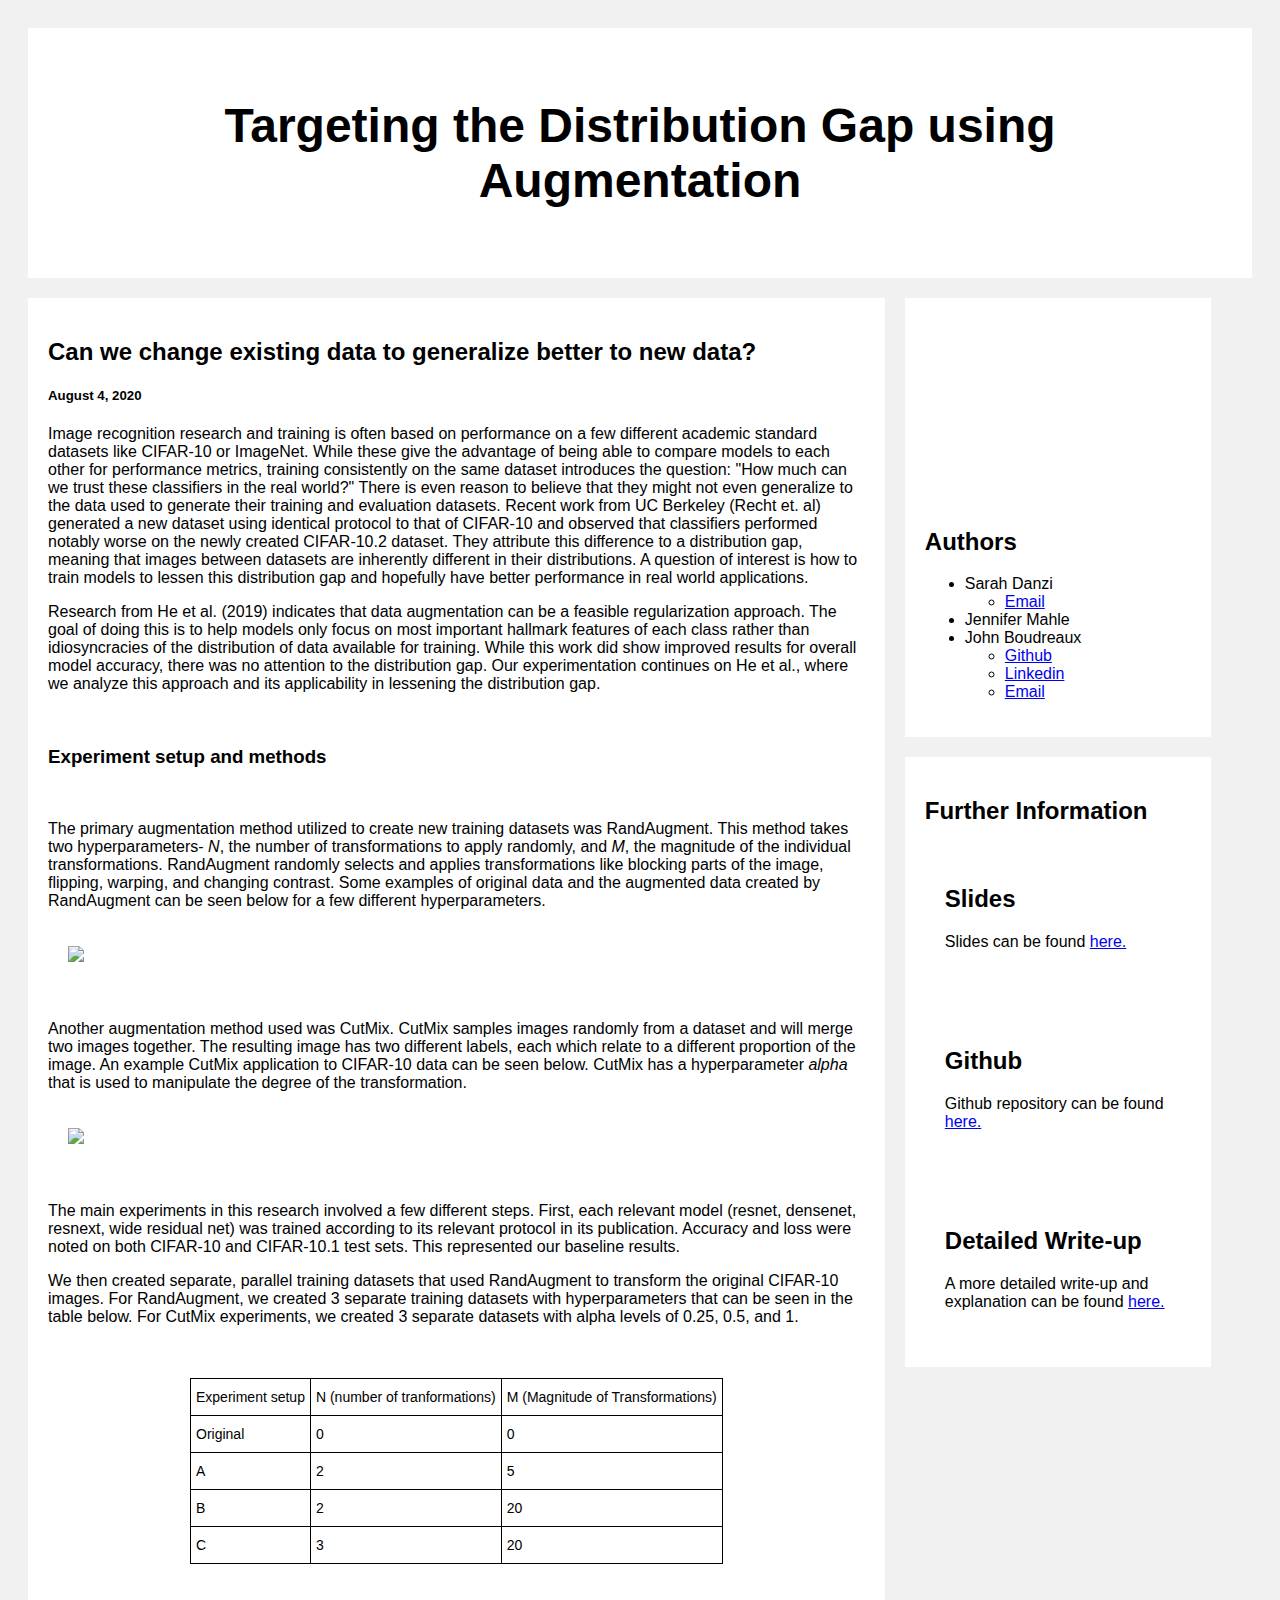
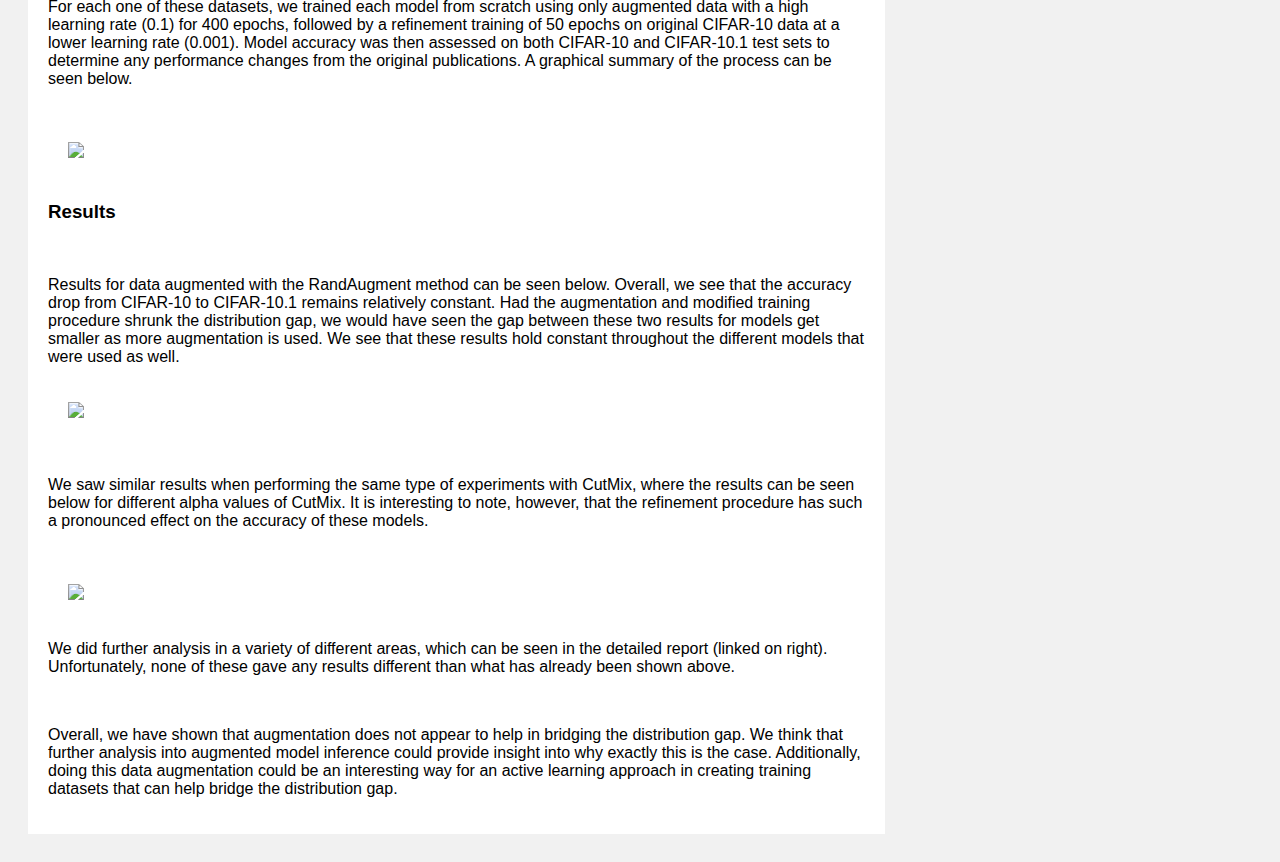
==== commit a69c8dc7: "adds all text, just waiting hyperlinks" ====
--- a/index.html
+++ b/index.html
@@ -18,28 +18,36 @@
         <div class="card">
           <h2>Can we change existing data to generalize better to new data?</h2>
           <h5>August 4, 2020</h5>
-          <p>Image recognition research and training is often based on performance on a few different academic standard datasets like CIFAR-10 or ImageNet. While these give the advantage of being able to compare models to each other for performance metrics, training consistently on the same dataset introduces the question: "How much can we trust these classifiers in the real world?" There is even reason to believe that they might not even generalize to the data used to generate their training and evaluation datasets. Recent work from UC Berkeley (Recht et. al) generated a new dataset using identical protocol to that of CIFAR-10 and observed that classifiers performed notably worse on the newly created CIFAR-10.2 dataset. They attribute this difference to a distribution gap, meaning that images between datasets are inherently different in their distributions. A question of interest is how to train models to lessen this distribution gap and hopefully have better performance in real world applications.</p>
-          <p>Research from He et al. (2019) indicates that data augmentation can be a feasible regularization approach. The goal of doing this is to help models only focus on most important hallmark features of each class rather than idiosyncracies of the distribution of data available for training. While this work did show improved results for overall model accuracy, there was no attention to the distribution gap. This work continues on He et al., where we analyze this approach and its applicability in lessening the distribution gap.</p>
+          <p>
+            Image recognition research and training is often based on performance on a few different academic standard datasets like CIFAR-10 or ImageNet. While these give the advantage of being able to compare models to each other for performance metrics, training consistently on the same dataset introduces the question: "How much can we trust these classifiers in the real world?" There is even reason to believe that they might not even generalize to the data used to generate their training and evaluation datasets. Recent work from UC Berkeley (Recht et. al) generated a new dataset using identical protocol to that of CIFAR-10 and observed that classifiers performed notably worse on the newly created CIFAR-10.2 dataset. They attribute this difference to a distribution gap, meaning that images between datasets are inherently different in their distributions. A question of interest is how to train models to lessen this distribution gap and hopefully have better performance in real world applications.
+          </p>
+          <p>
+            Research from He et al. (2019) indicates that data augmentation can be a feasible regularization approach. The goal of doing this is to help models only focus on most important hallmark features of each class rather than idiosyncracies of the distribution of data available for training. While this work did show improved results for overall model accuracy, there was no attention to the distribution gap. Our experimentation continues on He et al., where we analyze this approach and its applicability in lessening the distribution gap.
+          </p>
           <br>
           <h3>Experiment setup and methods</h3>
           <br>
           <p>
-            The primary augmentation method utlizied to create new training datasets was RandAugment. This method takes two hyperparameters- <i>N</i>, the number of transformations to apply randomly, and <i>M</i>, the magnitude of the individual transformations. RandAugment randomly selects and applies transformations like blocking parts of the image, flipping, warping, and changing contrast. Some examples of original data and the augmented data created by RandAugment can be seen below for a few different hyperparameters.
+            The primary augmentation method utilized to create new training datasets was RandAugment. This method takes two hyperparameters- <i>N</i>, the number of transformations to apply randomly, and <i>M</i>, the magnitude of the individual transformations. RandAugment randomly selects and applies transformations like blocking parts of the image, flipping, warping, and changing contrast. Some examples of original data and the augmented data created by RandAugment can be seen below for a few different hyperparameters.
           </p>
           <div class="fakeimg">
             <img src="https://raw.githubusercontent.com/boudrejp/mids-capstone/master/img/augmentation_sample.JPG" width='800px'>
           </div>
           <br>
           <p>
-            Another augmentation method used was CutMix. CutMix samples images randomly from a dataset and will merge two images together. The resulting image has two different labels, each which relate to a different proportion of the image. An example CutMix application can be seen below.
+             Another augmentation method used was CutMix. CutMix samples images randomly from a dataset and will merge two images together. The resulting image has two different labels, each which relate to a different proportion of the image. An example CutMix application to CIFAR-10 data can be seen below. CutMix has a hyperparameter <i>alpha</i> that is used to manipulate the degree of the transformation.
           </p>
           <div class="fakeimg">
             <img src="https://raw.githubusercontent.com/boudrejp/mids-capstone/master/img/cutmix_example2.JPG" width='800px'>
           </div>
           <br>
           <p>
-                The main experiments in this research involved a few different steps. First, each relevant model was trained according to its relevant protocol in its publication. Accuracy and loss were noted on both CIFAR-10 and CIFAR-10.1 test sets. Each model type was then retrained independently on 3 different RandAugment datasets with varying hyperparameters, and these were then scored on CIFAR-10 and CIFAR-10.1 test sets. Hyperparameter setups for RandAugment datasets can be seen in <i>Table 1.</i> An additional graphical summary for the experiment setup is given below.
+                The main experiments in this research involved a few different steps. First, each relevant model (resnet, densenet, resnext, wide residual net) was trained according to its relevant protocol in its publication. Accuracy and loss were noted on both CIFAR-10 and CIFAR-10.1 test sets. This represented our baseline results.
           </p>
+          <p>
+            We then created separate, parallel training datasets that used RandAugment to transform the original CIFAR-10 images. For RandAugment, we created 3 separate training datasets with hyperparameters that can be seen in the table below. For CutMix experiments, we created 3 separate datasets with alpha levels of 0.25, 0.5, and 1.
+          </p>
+
           <br>
           <br>
             <table class = "tg">
@@ -74,19 +82,35 @@
       </tbody>
       </table>
       <br>
+      <p>
+        For each one of these datasets, we trained each model from scratch using only augmented data with a high learning rate (0.1) for 400 epochs, followed by a refinement training of 50 epochs on original CIFAR-10 data at a lower learning rate (0.001). Model accuracy was then assessed on both CIFAR-10 and CIFAR-10.1 test sets to determine any performance changes from the original publications. A graphical summary of the process can be seen below.
+      </p>
+      <br>
       <div class="fakeimg">
         <img src="https://raw.githubusercontent.com/boudrejp/mids-capstone/master/img/experiment_setup.JPG">
       </div>
       <h3>Results</h3>
       <br>
       <p>
-        Results for the main line of experimentation show evidence that augmentation is not an effective way to lessen the distribution gap. The figure below shows a summary of the relevant results. Despite trying out many different models and random augment configurations, we do not appear the make the distribution gap between CIFAR-10 and CIFAR-10.1 .
-      </p>
+        Results for data augmented with the RandAugment method can be seen below. Overall, we see that the accuracy drop from CIFAR-10 to CIFAR-10.1 remains relatively constant. Had the augmentation and modified training procedure shrunk the distribution gap, we would have seen the gap between these two results for models get smaller as more augmentation is used. We see that these results hold constant throughout the different models that were used as well.
       <div class="fakeimg">
         <img src="https://raw.githubusercontent.com/boudrejp/mids-capstone/master/img/summary_results.JPG">
       </div>
       <br>
-      For more detailed analysis of the results, please visit the links on the right, which include a detailed write-up, github repository, and slides.
+      <p>
+        We saw similar results when performing the same type of experiments with CutMix, where the results can be seen below for different alpha values of CutMix. It is interesting to note, however, that the refinement procedure has such a pronounced effect on the accuracy of these models.
+      </p>
+      <br>
+      <div class="fakeimg">
+        <img src="https://raw.githubusercontent.com/boudrejp/mids-capstone/master/img/cutmix_results.JPG">
+      </div>
+      <p>
+        We did further analysis in a variety of different areas, which can be seen in the detailed report (linked on right). Unfortunately, none of these gave any results different than what has already been shown above.
+      </p>
+      <br>
+      <p>
+        Overall, we have shown that augmentation does not appear to help in bridging the distribution gap. We think that further analysis into augmented model inference could provide insight into why exactly this is the case. Additionally, doing this data augmentation could be an interesting way for an active learning approach in creating training datasets that can help bridge the distribution gap.
+      </p>
         </div>
       </div>
       <div class="rightcolumn">
@@ -98,7 +122,51 @@
           <!--
           <div class="fakeimg" style="height:100px;">Image</div>
           -->
-          <p>Sarah Danzi, Jennifer Mahle, John Boudreaux</p>
+          <ul>
+            <li>Sarah Danzi<br>
+              <ul>
+                <!--
+                <li>
+                  <a href="https://github.com/boudrejp">Github</a>
+                </li>
+                <li>
+                  <a href="https://www.linkedin.com/in/boudreauxjohn/">Linkedin</a>
+                </li>
+              -->
+                <li>
+                  <a href="mailto:danzisar@berkeley.edu">Email</a>
+                </li>
+              </ul>
+            </li>
+            <li>Jennifer Mahle<br>
+              <ul>
+                <!--
+                <li>
+                  <a href="https://github.com/boudrejp">Github</a>
+                </li>
+                <li>
+                  <a href="https://www.linkedin.com/in/boudreauxjohn/">Linkedin</a>
+                </li>
+                <li>
+                  <a href="mailto:john.boudreaux.93@gmail.com">Email</a>
+                </li>
+              -->
+              </ul>
+            </li>
+            <li>John Boudreaux<br>
+              <ul>
+                <li>
+                  <a href="https://github.com/boudrejp">Github</a>
+                </li>
+                <li>
+                  <a href="https://www.linkedin.com/in/boudreauxjohn/">Linkedin</a>
+                </li>
+                <li>
+                  <a href="mailto:john.boudreaux.93@gmail.com">Email</a>
+                </li>
+              </ul>
+            </li>
+          </ul>
 
         </div>
         <div class="card">
@@ -110,7 +178,7 @@
           </div>
             <div class="card">
               <h2>Github</h2>
-              <p>Github repository can be found <a href="#">here.</a></p>
+              <p>Github repository can be found <a href="https://github.com/danzisar/w210-capstone">here.</a></p>
             </div>
             <div class="card">
               <h2>Detailed Write-up</h2>
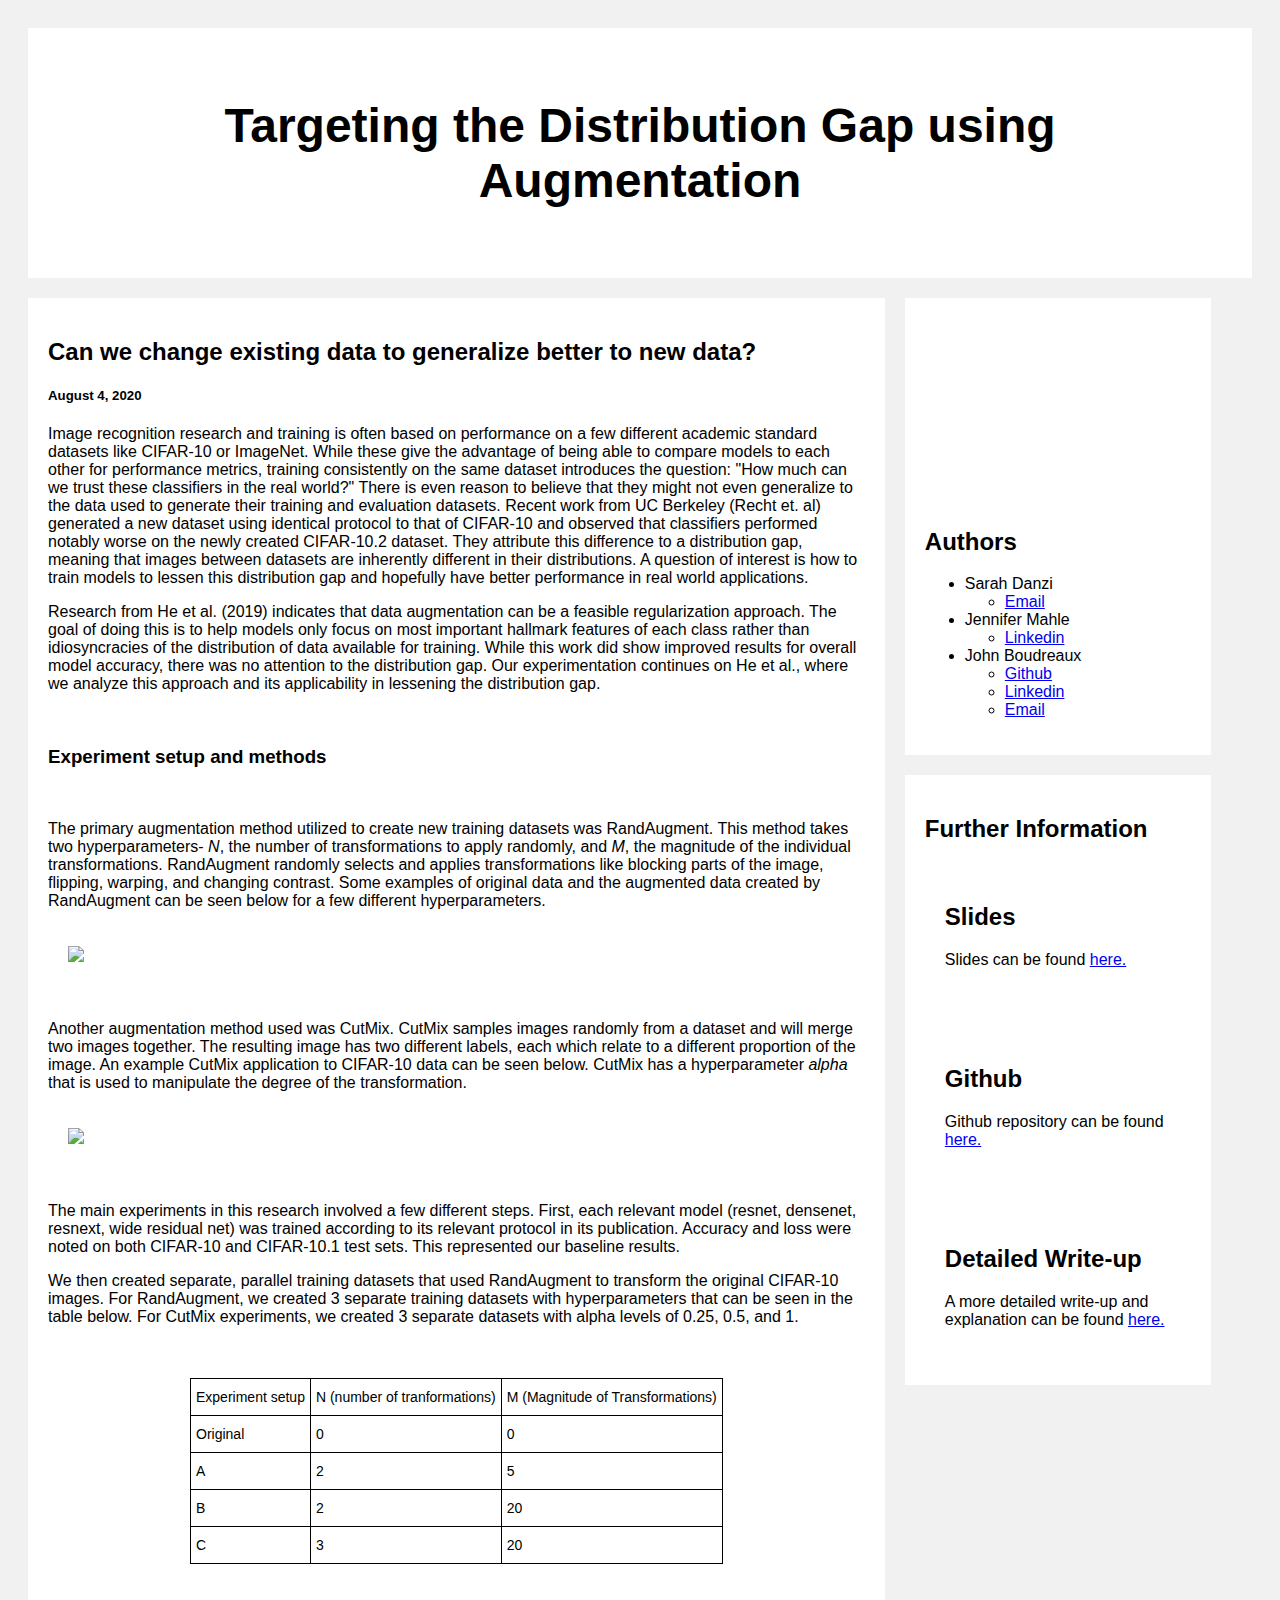
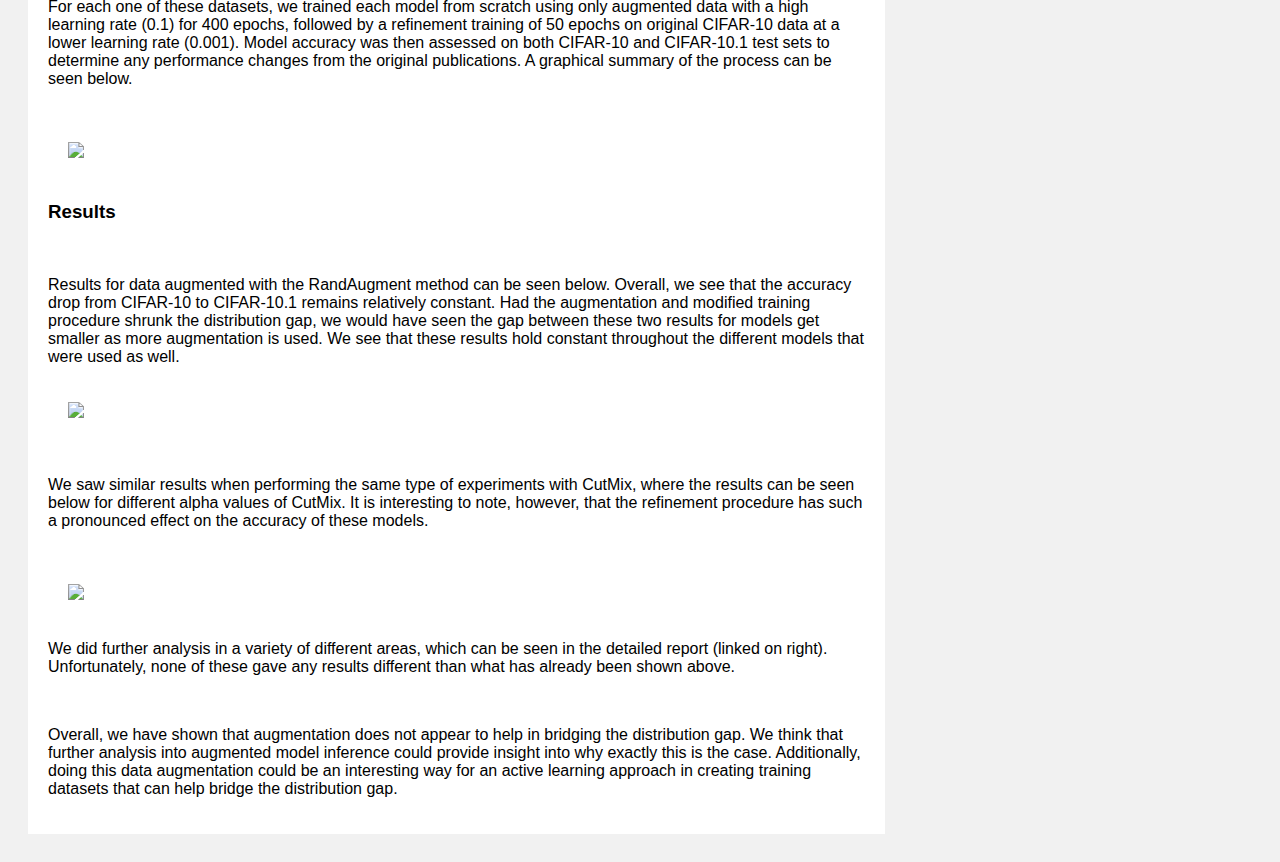
==== commit 4f6e689b: "adds hyperlinks to report, slides" ====
--- a/index.html
+++ b/index.html
@@ -102,7 +102,7 @@
       </p>
       <br>
       <div class="fakeimg">
-        <img src="https://raw.githubusercontent.com/boudrejp/mids-capstone/master/img/cutmix_results.JPG">
+        <img src="https://raw.githubusercontent.com/boudrejp/mids-capstone/master/img/cutmix_results.JPG" width='800px'>
       </div>
       <p>
         We did further analysis in a variety of different areas, which can be seen in the detailed report (linked on right). Unfortunately, none of these gave any results different than what has already been shown above.
@@ -144,9 +144,11 @@
                 <li>
                   <a href="https://github.com/boudrejp">Github</a>
                 </li>
+              -->
                 <li>
-                  <a href="https://www.linkedin.com/in/boudreauxjohn/">Linkedin</a>
+                  <a href="https://www.linkedin.com/in/jennifermahle/">Linkedin</a>
                 </li>
+                <!---
                 <li>
                   <a href="mailto:john.boudreaux.93@gmail.com">Email</a>
                 </li>
@@ -174,7 +176,7 @@
 
           <div class="card">
             <h2>Slides</h2>
-            <p>Slides can be found <a href="#">here.</a></p>
+            <p>Slides can be found <a href="./W210_PresentationThree_Boudreaux-Danzi-Mahle.pdf">here.</a></p>
           </div>
             <div class="card">
               <h2>Github</h2>
@@ -182,7 +184,7 @@
             </div>
             <div class="card">
               <h2>Detailed Write-up</h2>
-              <p>A more detailed write-up and explanation can be found <a href="#">here.</a></p>
+              <p>A more detailed write-up and explanation can be found <a href="./Targeting_the_Distribution_Gap_using_Augmentation.pdf">here.</a></p>
             </div>
         </div>
       </div>
